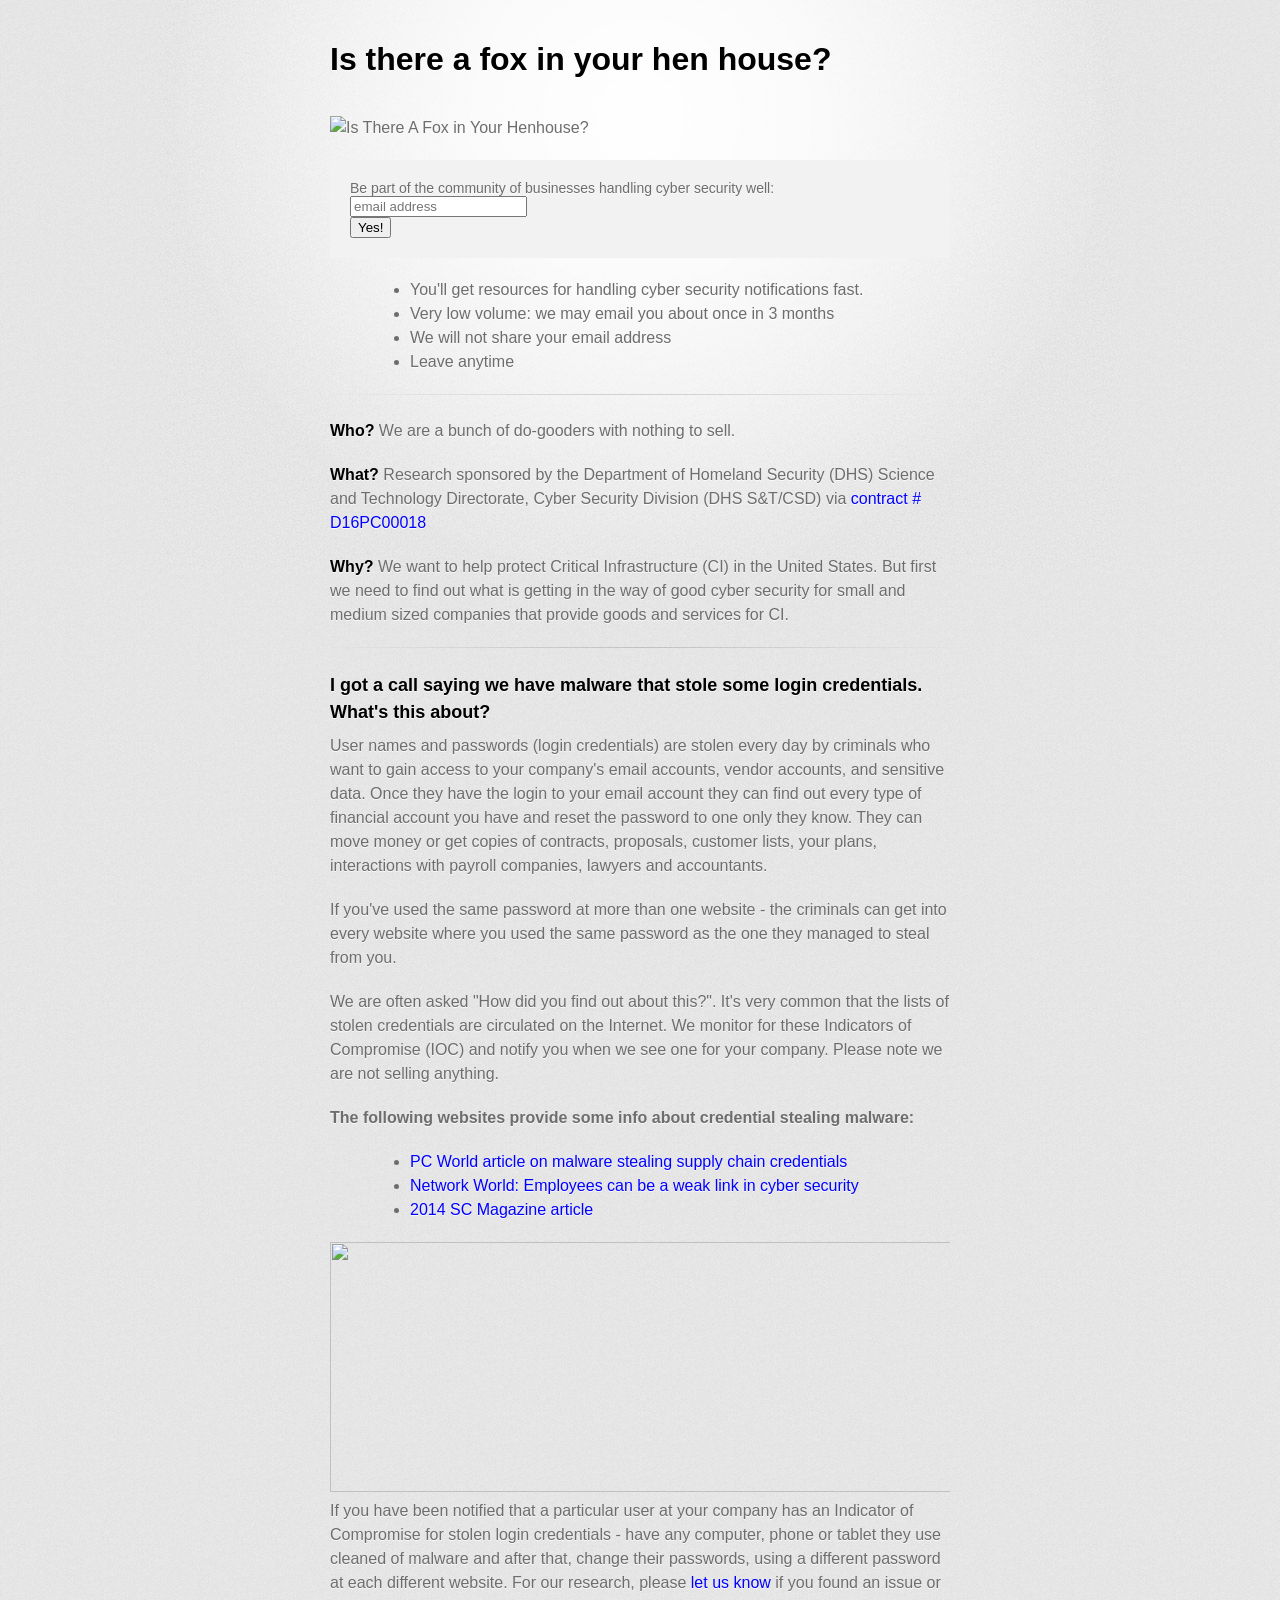
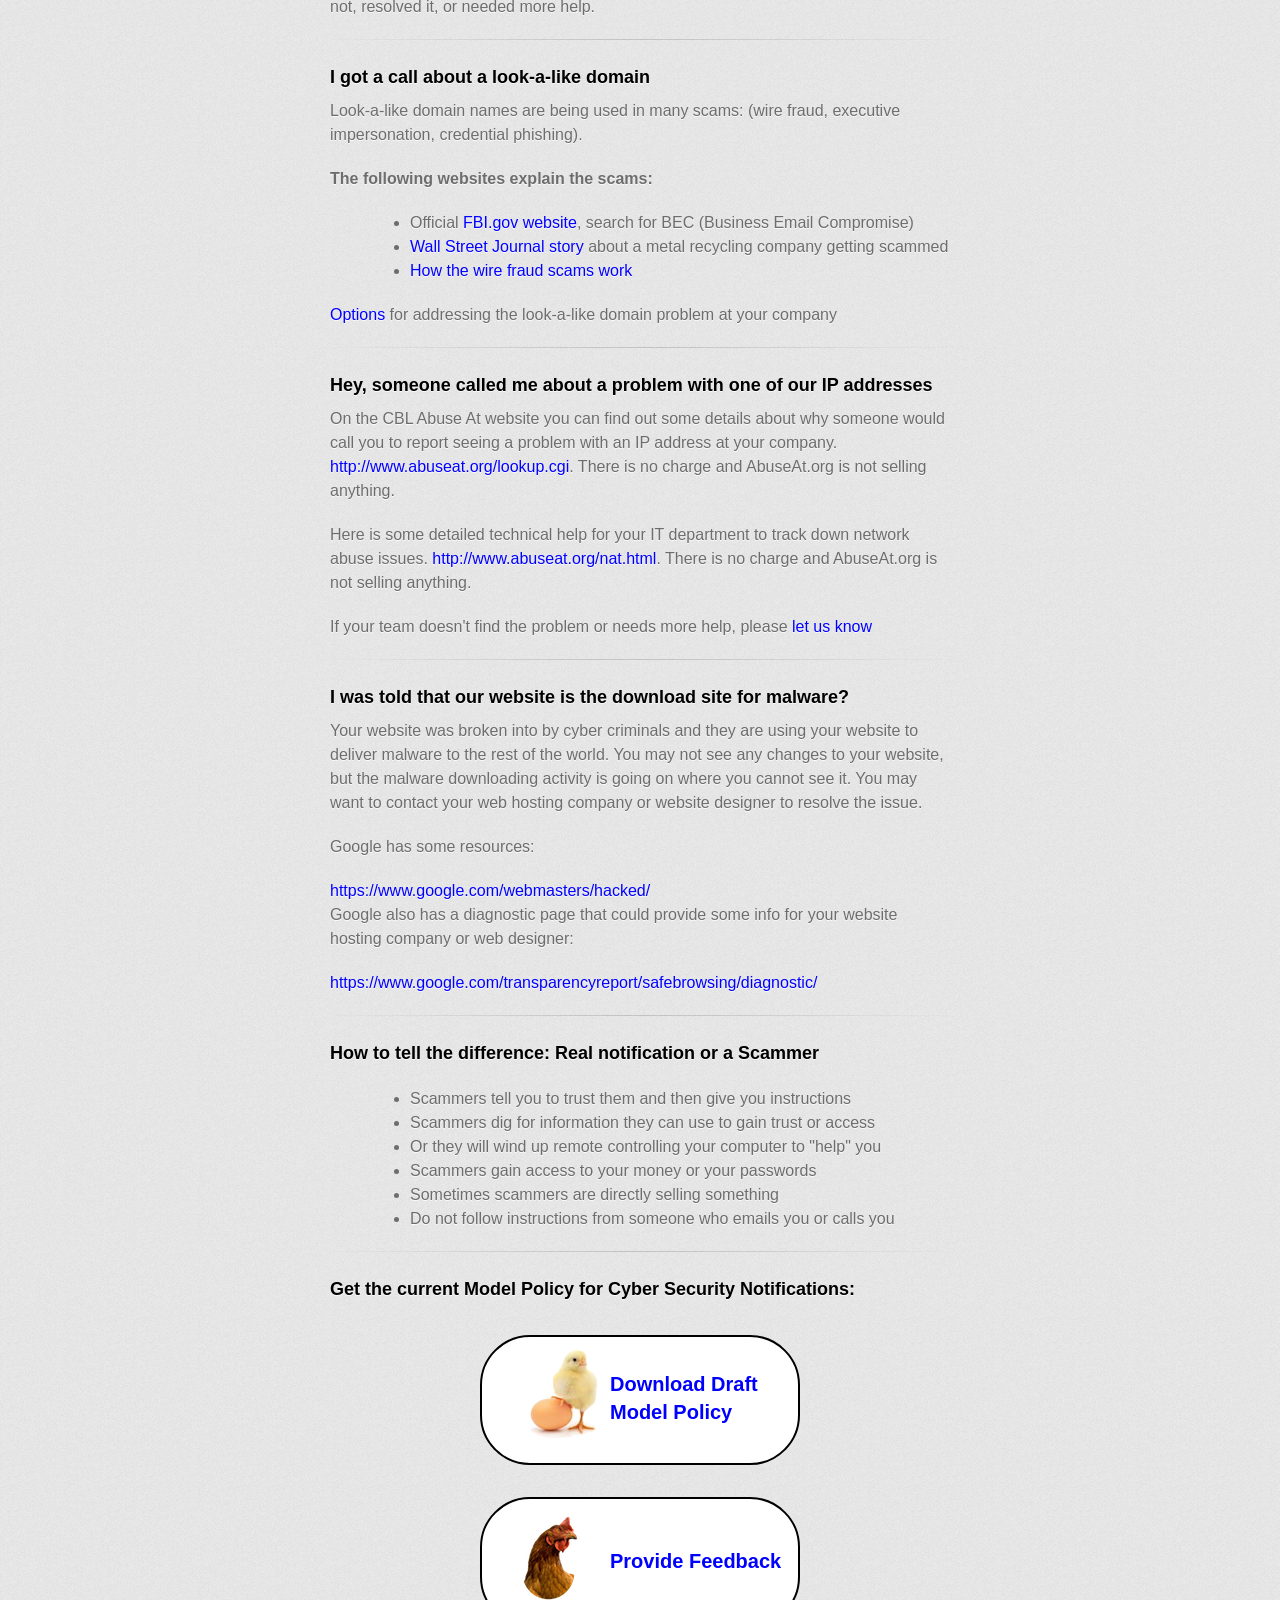
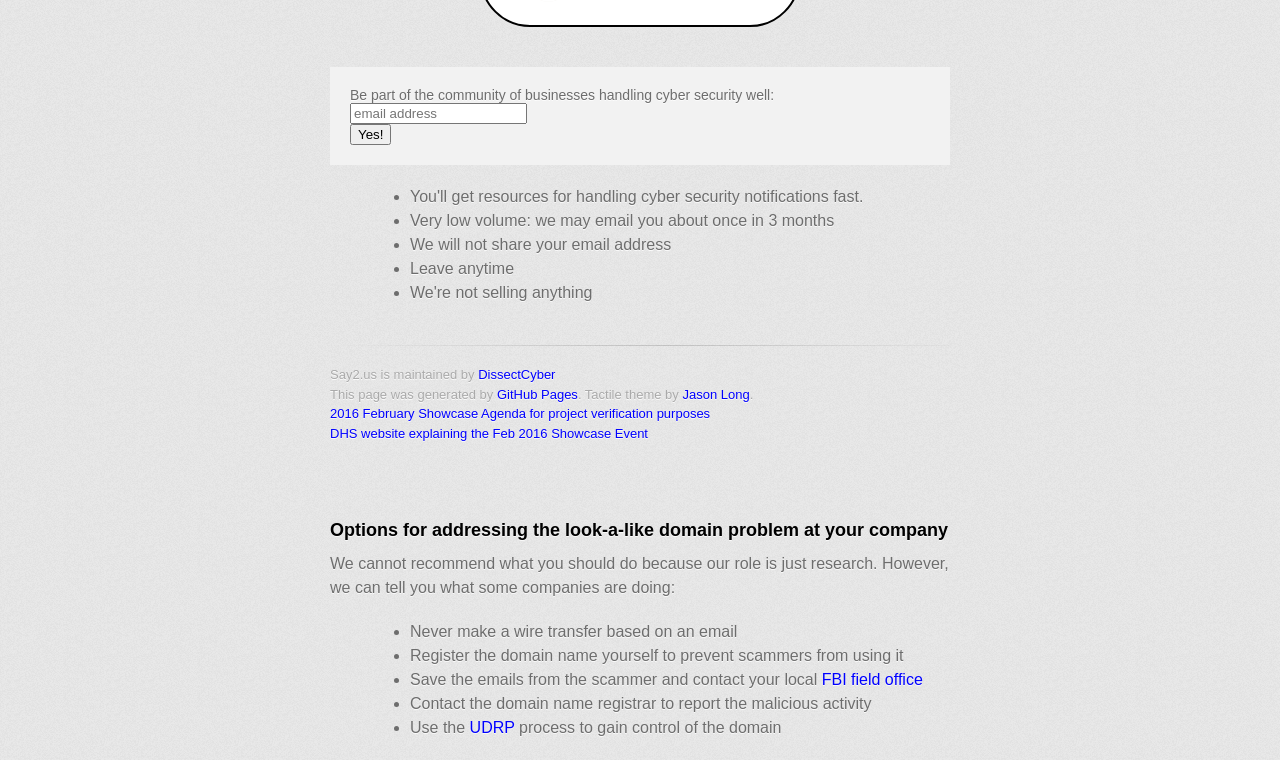
==== index.html @ 2485942f "add pic of nose" ====
<!DOCTYPE html>
<html>
  <head>
    <meta charset='utf-8'>
    <meta http-equiv="X-UA-Compatible" content="chrome=1">
    <link href='https://fonts.googleapis.com/css?family=Chivo:900' rel='stylesheet' type='text/css'>
    <link rel="stylesheet" type="text/css" href="stylesheets/stylesheet.css" media="screen">
    <link rel="stylesheet" type="text/css" href="stylesheets/github-dark.css" media="screen">
    <link rel="stylesheet" type="text/css" href="stylesheets/print.css" media="print">
    <!--[if lt IE 9]>
    <script src="//html5shiv.googlecode.com/svn/trunk/html5.js"></script>
    <![endif]-->
    <title>Say2.us by DissectCyber</title>

<link href="//cdn-images.mailchimp.com/embedcode/horizontal-slim-10_7.css" rel="stylesheet" type="text/css">
<style type="text/css">
	#mc_embed_signup{background:#fff; clear:left; font:14px Helvetica,Arial,sans-serif; width:100%;}
	/* Add your own MailChimp form style overrides in your site stylesheet or in this style block.
	   We recommend moving this block and the preceding CSS link to the HEAD of your HTML file. */
	   li {
	   	    padding-left: 0px !important;
	   }
	   	   a {color: blue !important;}
	   	   h3 {color:black !important;}
	   	   .anchor {color:black !important;}
	   ul {  list-style-position: inside !important;
  list-style: square  !important;
  padding-left: 80px !important;
	   	}
	   	
	   	#chickegg span {background-size: 100px 100px;
  background: transparent url(../images/chickegg.png) 25px 5% no-repeat;
}
	   	#hen span {background-size: 87px 100px;
  background: transparent url(../images/feedback-chicken.png) 15px 15px no-repeat;
}
</style>

  </head>

  <body>
    <div id="container">
      <div class="inner">




        <header>
          <h3 style="font-size: 200%;color:black;">Is there a fox in your hen house?</h3>
        </header>

        <section id="main_content">
          <p><img src="https://dissectcyber.com/images/fox-hen-small.png" alt="Is There A Fox in Your Henhouse?"></p>


<!-- Begin MailChimp Signup Form -->

<div id="mc_embed_signup">
<form action="//say2.us13.list-manage.com/subscribe/post?u=62ee2715000e9f545f05979ab&amp;id=937527b798" method="post" id="mc-embedded-subscribe-form" name="mc-embedded-subscribe-form" class="validate" target="_blank" novalidate>
    <div id="mc_embed_signup_scroll">
	<label for="mce-EMAIL">Be part of the community of businesses handling cyber security well:</label>
	<input type="email" value="" name="EMAIL" class="email" id="mce-EMAIL" placeholder="email address" required>
    <!-- real people should not fill this in and expect good things - do not remove this or risk form bot signups-->
    <div style="position: absolute; left: -5000px;" aria-hidden="true"><input type="text" name="b_62ee2715000e9f545f05979ab_937527b798" tabindex="-1" value=""></div>
    <div class="clear"><input type="submit" value="Yes!" name="subscribe" id="mc-embedded-subscribe" class="button"></div>
    </div>
</form>
</div>
<p>
<UL>
	<LI>You'll get resources for handling cyber security notifications fast.</LI>
	<LI>Very low volume: we may email you about once in 3 months</LI>
	<LI>We will not share your email address</LI>
	<LI>Leave anytime</LI>
</UL>
</p>
<!--End mc_embed_signup-->
<hr>

<p><strong><span style="color:black;">Who?</span></strong> We are a bunch of do-gooders with nothing to sell.</p>

<p><strong><span style="color:black;">What?</span></strong> Research sponsored by the Department of Homeland Security (DHS) Science and Technology Directorate, Cyber Security Division (DHS S&T/CSD) via 
<a href="https://custom.cvent.com/D71B7D8189BD45EA9E6B4842B3ECD6AE/files/829f54787db94d1388842f9c57af096b.pdf" target="2016Febslides"><span style="color:blue">contract # D16PC00018</span></a>
</p>

<strong><span style="color:black;">Why?</span></strong>   We want to help protect Critical Infrastructure (CI) in the United States. But first we need to find out what is getting in the way of good cyber security for small and medium sized companies that provide goods and services for CI.
</p>
<hr>
<h3>
<a id="designer-templates" class="anchor" href="#designer-templates" aria-hidden="true"><span aria-hidden="true" class="octicon octicon-link"></span></a>
I got a call saying we have malware that stole some login credentials. What's this about?</h3>

<p>User names and passwords (login credentials) are stolen every day by criminals who want to gain access to your company's email accounts, vendor accounts, and sensitive data. 
Once they have the login to your email account they can find out every type of financial account you have and reset the password to one only they know. They can move money or 
get copies of contracts, proposals, customer lists, your plans, interactions with payroll companies, lawyers and accountants.</p>
<p>If you've used the same password at more than one website - the criminals can get into every website where you used the same password as the one they managed to steal from you.</p>
<p>We are often asked "How did you find out about this?". It's very common that the lists of stolen credentials are circulated on the Internet. We monitor for these Indicators of Compromise (IOC) and notify you when we see one for your company. Please note we are not selling anything.</p>
<p>
<strong>The following websites provide some info about credential stealing malware:</strong>
<UL> 
	<LI><a href="http://www.pcworld.com/article/2987626/dyreza-malware-steals-it-supply-chain-credentials.html" target="pony1">PC World article on malware stealing supply chain credentials</a></LI>
	<LI><a href="http://www.networkworld.com/article/3095486/security/cybersecurity-is-only-as-strong-as-your-weakest-linkyour-employees.html" target="pony3">Network World: Employees can be a weak link in cyber security</a>
	<LI><a href="http://www.scmagazine.com/pony-loader-20-now-steals-cryptocurrency-wallets-still-spreads-other-malware/article/358270/" target="pony2">2014 SC Magazine article</a>


</UL></p>
<img src="/images/steal-password-nose-644x250" height="250" width="644">
<p>
If you have been notified that a particular user at your company has an Indicator of Compromise for stolen login credentials - have any computer, phone or tablet they use cleaned of malware and after that, change their passwords, using a different password at each different website. 
For our research, please <a href="https://www.research.net/r/say2us" target="letus">let us know</a> if you found an issue or not, resolved it, or needed more help.
</p>
<hr>
<h3>
<a id="designer-templates" class="anchor" href="#designer-templates" aria-hidden="true"><span aria-hidden="true" class="octicon octicon-link"></span></a>
I got a call about a look-a-like domain</h3>

<p>Look-a-like domain names are being used in many scams: (wire fraud, executive impersonation, credential phishing).</p>
<p>
<strong>The following websites explain the scams:</strong>
<UL> 
	<LI>Official <a href="https://www.fbi.gov/" target="fbigov">FBI.gov website</a>, search for BEC (Business Email Compromise) </LI>
	<LI><a href="https://www.google.com/url?sa=t&rct=j&q=&esrc=s&source=web&cd=3&cad=rja&uact=8&ved=0ahUKEwi9sdT-ltjNAhVIaD4KHaF4B3QQFggnMAI&url=http%3A%2F%2Fwww.wsj.com%2Farticles%2Fhackers-trick-email-systems-into-wiring-them-large-sums-1438209816&usg=AFQjCNEg7VA7IC4knkIPKsCJVwKT9UQgMQ" target="wsj">Wall Street Journal story</a> about a metal recycling company getting scammed

	<LI><a href="http://www.trendmicro.com/vinfo/us/security/news/cybercrime-and-digital-threats/business-email-compromise-bec-schemes" target="notanendorsementoftrendmicro">How the wire fraud scams work</a>
</UL></p>
<p>
<a href="#homoglyph">Options</a> for addressing the look-a-like domain problem at your company
</p>
<hr>
<h3>
<a id="creating-pages-manually" class="anchor" href="#creating-pages-manually" aria-hidden="true"><span aria-hidden="true" class="octicon octicon-link"></span></a>
Hey, someone called me about a problem with one of our IP addresses</h3>

<p>On the CBL Abuse At website you can find out some details about why someone would call you to report 
seeing a problem with an IP address at your company. 
<a href="http://www.abuseat.org/lookup.cgi" target="cbl">
http://www.abuseat.org/lookup.cgi</a>. 
There is no charge and AbuseAt.org is not selling anything. 
</p>
<p>Here is some detailed technical help for your IT department to track down network abuse issues. <a href="http://www.abuseat.org/nat.html" target="cblnat">
http://www.abuseat.org/nat.html</a>. There is no charge and AbuseAt.org is not selling anything. </p>

<p>If your team doesn't find the problem or needs more help, please <a href="https://www.research.net/r/say2us" target="say2us">let us know</a></p>


<hr>

<h3>
<a id="downloadsite" class="anchor" href="#downloadsite" aria-hidden="true"><span aria-hidden="true" class="octicon octicon-link"></span></a>
I was told that our website is the download site for malware?</h3>

<p>Your website was broken into by cyber criminals and they are using your website to deliver malware to the rest of the world. 
You may not see any changes to your website, but the malware downloading activity is going on where you cannot see it. You may want to 
contact your web hosting company or website designer to resolve the issue. </p>
<p>Google has some resources:</p>
	<a href="https://www.google.com/webmasters/hacked/" target="help4hacked">https://www.google.com/webmasters/hacked/</a>
	
	<p>Google also has a diagnostic page that could provide some info for your website hosting company or web designer:</p>
	<a href="https://www.google.com/transparencyreport/safebrowsing/diagnostic/" target="goodx">https://www.google.com/transparencyreport/safebrowsing/diagnostic/</a>
</p>

<hr>
<h3>
<a id="authors-and-contributors" class="anchor" href="#authors-and-contributors" aria-hidden="true"><span aria-hidden="true" class="octicon octicon-link"></span></a>
How to tell the difference: Real notification or a Scammer</h3>

<p>
<UL> 
	<LI>Scammers tell you to trust them and then give you instructions</LI>
	<LI>Scammers dig for information they can use to gain trust or access</LI>
	<LI>Or they will wind up remote controlling your computer to "help" you</LI>
	<LI>Scammers gain access to your money or your passwords</LI>
	<LI>Sometimes scammers are directly selling something</LI>
	<LI>Do not follow instructions from someone who emails you or calls you</LI>
</UL>	
	</p>
<hr>
<h3>
<a id="support-or-contact" class="anchor" href="#support-or-contact" aria-hidden="true"><span aria-hidden="true" class="octicon octicon-link"></span></a>
Get the current Model Policy for Cyber Security Notifications:</h3>
        </section>

        <section id="downloads" class="clearfix">
          
          <a href="cyber-security-notification-policy_draft_20160701.pdf" id="chickegg" class="button"><span style="  padding-top:10%;">Download Draft<BR>Model Policy</span></a>
          <a href="https://www.research.net/r/say2us" target="policyfeedback" id="hen" class="button"><span style="  padding-top:15%;">Provide Feedback</span></a>
        </section>
        
<div id="mc_embed_signup">
<form action="//say2.us13.list-manage.com/subscribe/post?u=62ee2715000e9f545f05979ab&amp;id=937527b798" method="post" id="mc-embedded-subscribe-form" name="mc-embedded-subscribe-form" class="validate" target="_blank" novalidate>
    <div id="mc_embed_signup_scroll">
	<label for="mce-EMAIL">Be part of the community of businesses handling cyber security well:</label>
	<input type="email" value="" name="EMAIL" class="email" id="mce-EMAIL" placeholder="email address" required>
    <!-- real people should not fill this in and expect good things - do not remove this or risk form bot signups-->
    <div style="position: absolute; left: -5000px;" aria-hidden="true"><input type="text" name="b_62ee2715000e9f545f05979ab_937527b798" tabindex="-1" value=""></div>
    <div class="clear"><input type="submit" value="Yes!" name="subscribe" id="mc-embedded-subscribe" class="button"></div>
    </div>
</form>
</div>
<p>
<UL>
	<LI>You'll get resources for handling cyber security notifications fast.</LI>
	<LI>Very low volume: we may email you about once in 3 months</LI>
	<LI>We will not share your email address</LI>
	<LI>Leave anytime</LI>
	<LI>We're not selling anything</LI>
</UL>
</p>
<!--End mc_embed_signup-->

<!--End mc_embed_signup-->

        <footer>
          Say2.us is maintained by <a href="https://www.research.net/r/say2us" target="dissectcyber">DissectCyber</a><br>
          This page was generated by <a href="https://pages.github.com">GitHub Pages</a>. Tactile theme by <a href="https://twitter.com/jasonlong">Jason Long</a>.
	  <BR><a href="http://www.cvent.com/events/cyber-security-division-2016-r-d-showcase-and-technical-workshop-february-17-19-2016-the-mayflower-r/custom-35-74921946b25f4e6e81b9add8aa7f24fb.aspx" target="2016Febagenda">2016 February Showcase Agenda for project verification purposes</a>
  	  <BR><a href="https://www.dhs.gov/science-and-technology/news/2016/02/10/dhs-st-hosts-cyber-security-research-and-development-showcase" target="dhssandt">DHS website explaining the Feb 2016 Showcase Event</a>
        </footer>
        <P>&nbsp;</P>
<h3>
<a id="homoglyph" class="anchor" href="#support-or-contact" aria-hidden="true"><span aria-hidden="true" class="octicon octicon-link"></span>
Options for addressing the look-a-like domain problem at your company</a>
</h3>
<p>We cannot recommend what you should do because our role is just research. However, we can tell you what some companies are doing:</p>
<p>
<UL>
	<LI>Never make a wire transfer based on an email</LI>
	<LI>Register the domain name yourself to prevent scammers from using it</LI>
	<LI>Save the emails from the scammer and contact your local <a href="https://www.fbi.gov/contact-us/field/listing_by_state" target="fbioffices">FBI field office</a></LI>
	<LI>Contact the domain name registrar to report the malicious activity</LI>
	<LI>Use the <a href="https://www.icann.org/resources/pages/dndr-2012-02-25-en" target="udrp">UDRP</a> process to gain control of the domain</LI>
</UL>
</p>        
      </div>
    </div>
    <script type="text/javascript">
  var _gauges = _gauges || [];
  (function() {
    var t   = document.createElement('script');
    t.type  = 'text/javascript';
    t.async = true;
    t.id    = 'gauges-tracker';
    t.setAttribute('data-site-id', '577c1fbf4b2ffa5334000515');
    t.setAttribute('data-track-path', 'https://track.gaug.es/track.gif');
    t.src = 'https://d36ee2fcip1434.cloudfront.net/track.js';
    var s = document.getElementsByTagName('script')[0];
    s.parentNode.insertBefore(t, s);
  })();
</script>
  </body>
</html>
---- stylesheets/stylesheet.css ----
/* http://meyerweb.com/eric/tools/css/reset/
   v2.0 | 20110126
   License: none (public domain)
*/
html, body, div, span, applet, object, iframe,
h1, h2, h3, h4, h5, h6, p, blockquote, pre,
a, abbr, acronym, address, big, cite, code,
del, dfn, em, img, ins, kbd, q, s, samp,
small, strike, strong, sub, sup, tt, var,
b, u, i, center,
dl, dt, dd, ol, ul, li,
fieldset, form, label, legend,
table, caption, tbody, tfoot, thead, tr, th, td,
article, aside, canvas, details, embed,
figure, figcaption, footer, header, hgroup,
menu, nav, output, ruby, section, summary,
time, mark, audio, video {
	padding: 0;
	margin: 0;
	font: inherit;
	font-size: 100%;
	vertical-align: baseline;
	border: 0;
}
/* HTML5 display-role reset for older browsers */
article, aside, details, figcaption, figure,
footer, header, hgroup, menu, nav, section {
	display: block;
}
body {
	line-height: 1;
}
ol, ul {
	list-style: none;
}
blockquote, q {
	quotes: none;
}
blockquote:before, blockquote:after,
q:before, q:after {
	content: '';
	content: none;
}
table {
	border-spacing: 0;
	border-collapse: collapse;
}

/* LAYOUT STYLES */
body {
  font-family: 'Helvetica Neue', Helvetica, Arial, serif;
  font-size: 1em;
  line-height: 1.5;
  color: #6d6d6d;
  text-shadow: 0 1px 0 rgba(255, 255, 255, 0.8);
  background: #e7e7e7 url(../images/body-bg.png) 0 0 repeat;
}

a {
  color: #d5000d;
}
a:hover {
  color: #c5000c;
}

header {
  padding-top: 35px;
  padding-bottom: 25px;
}

header h1 {
  font-family: 'Chivo', 'Helvetica Neue', Helvetica, Arial, serif;
  font-size: 48px; font-weight: 900;
  line-height: 1.2;
  color: #303030;
  letter-spacing: -1px;
}

header h2 {
  font-size: 24px;
  font-weight: normal;
  line-height: 1.3;
  color: #aaa;
  letter-spacing: -1px;
}

#container {
  min-height: 595px;
  background: transparent url(../images/highlight-bg.jpg) 50% 0 no-repeat;
}

.inner {
  width: 620px;
  margin: 0 auto;
}

#container .inner img {
  max-width: 100%;
}

#downloads {
  margin-bottom: 40px;
}

a.button {
  display: block;
  margin-left: auto;
  margin-right: auto;
  width: 300px;
  height: 120px;
  padding: 3px 8px 3px 8px;
  margin-top: 32px;
  font-size: 20px;
  font-weight: bold;
  line-height: 28px;
  color: #303030;
  background: #ffffff; /* Old browsers */
  background: -moz-linear-gradient(top,  #ffffff 0%, #ffffff 100%); /* FF3.6+ */
  background: -webkit-gradient(linear, left top, left bottom, color-stop(0%,#ffffff), color-stop(100%,#ffffff)); /* Chrome,Safari4+ */
  background: -webkit-linear-gradient(top,  #ffffff 0%,#ffffff 100%); /* Chrome10+,Safari5.1+ */
  background: -o-linear-gradient(top,  #ffffff 0%,#ffffff 100%); /* Opera 11.10+ */
  background: -ms-linear-gradient(top,  #ffffff 0%,#ffffff 100%); /* IE10+ */
  background: linear-gradient(top,  #ffffff 0%,#ffffff 100%); /* W3C */
  filter: progid:DXImageTransform.Microsoft.gradient( startColorstr='#ffffff', endColorstr='#ffffff',GradientType=0 ); /* IE6-9 */
  border-top: solid 2px #000000;
  border-right: solid 2px #000000;
  border-bottom: solid 2px #000000;
  border-left: solid 2px #000000;
  border-radius: 50px;
  -webkit-box-shadow: 10px 10px 5px #888;
  -moz-box-shadow: 10px 10px 5px #888;
  box-shadow: 0px 1px 5px #e8e8e8;
  -moz-border-radius: 40px;
  -webkit-border-radius: 50px;
}
a.button:hover {
  background: #fafafa; /* Old browsers */
  background: -moz-linear-gradient(top,  #fdfdfd 0%, #f6f6f6 100%); /* FF3.6+ */
  background: -webkit-gradient(linear, left top, left bottom, color-stop(0%,#fdfdfd), color-stop(100%,#f6f6f6)); /* Chrome,Safari4+ */
  background: -webkit-linear-gradient(top,  #fdfdfd 0%,#f6f6f6 100%); /* Chrome10+,Safari5.1+ */
  background: -o-linear-gradient(top,  #fdfdfd 0%,#f6f6f6 100%); /* Opera 11.10+ */
  background: -ms-linear-gradient(top,  #fdfdfd 0%,#f6f6f6 100%); /* IE10+ */
  background: linear-gradient(top,  #fdfdfd 0%,#f6f6f6, 100%); /* W3C */
  filter: progid:DXImageTransform.Microsoft.gradient( startColorstr='#ffffff', endColorstr='#f6f6f6',GradientType=0 ); /* IE6-9 */
  border-top: solid 1px #b7b7b7;
  border-right: solid 1px #b3b3b3;
  border-bottom: solid 1px #b3b3b3;
  border-left: solid 1px #b3b3b3;
}

a.button span {
  display: block;
  height: 100px;
  padding-left: 120px;
  padding-top:10%;
}

#download-zip span {
  background: transparent url(../images/zip-icon.png) 12px 50% no-repeat;
}
#download-tar-gz span {
  background: transparent url(../images/tar-gz-icon.png) 12px 50% no-repeat;
}
#view-on-github span {
  background: transparent url(../images/octocat-icon.png) 12px 50% no-repeat;
}
#view-on-github {
  margin-right: 0;
}

code, pre {
  margin-bottom: 30px;
  font-family: Monaco, "Bitstream Vera Sans Mono", "Lucida Console", Terminal;
  font-size: 14px;
  color: #222;
}

code {
  padding: 0 3px;
  background-color: #f2f2f2;
  border: solid 1px #ddd;
}

pre {
  padding: 20px;
  overflow: auto;
  color: #f2f2f2;
  text-shadow: none;
  background: #303030;
}
pre code {
  padding: 0;
  color: #f2f2f2;
  background-color: #303030;
  border: none;
}

ul, ol, dl {
  margin-bottom: 20px;
}


/* COMMON STYLES */

hr {
  height: 1px;
  padding-bottom: 1em;
  margin-top: 1em;
  line-height: 1px;
  background: transparent url('../images/hr.png') 50% 0 no-repeat;
  border: none;
}

strong {
  font-weight: bold;
}

em {
  font-style: italic;
}

table {
  width: 100%;
  border: 1px solid #ebebeb;
}

th {
  font-weight: 500;
}

td {
  font-weight: 300;
  text-align: center;
  border: 1px solid #ebebeb;
}

form {
  padding: 20px;
  background: #f2f2f2;

}


/* GENERAL ELEMENT TYPE STYLES */

h1 {
  font-size: 32px;
}

h2 {
  margin-bottom: 8px;
  font-size: 22px;
  font-weight: bold;
  color: #303030;
}

h3 {
  margin-bottom: 8px;
  font-size: 18px;
  font-weight: bold;
  color: #d5000d;
}

h4 {
  font-size: 16px;
  font-weight: bold;
  color: #303030;
}

h5 {
  font-size: 1em;
  color: #303030;
}

h6 {
  font-size: .8em;
  color: #303030;
}

p {
  margin-bottom: 20px;
  font-weight: 300;
}

a {
  text-decoration: none;
}

p a {
  font-weight: 400;
}

blockquote {
  padding: 0 0 0 30px;
  margin-bottom: 20px;
  font-size: 1.6em;
  border-left: 10px solid #e9e9e9;
}

ul li {
  list-style-position: inside;
  list-style: disc;
  padding-left: 20px;
}

ol li {
  list-style-position: inside;
  list-style: decimal;
  padding-left: 3px;
}

dl dt {
  color: #303030;
}

footer {
  padding-top: 20px;
  padding-bottom: 30px;
  margin-top: 40px;
  font-size: 13px;
  color: #aaa;
  background: transparent url('../images/hr.png') 0 0 no-repeat;
}

footer a {
  color: #666;
}
footer a:hover {
  color: #444;
}

/* MISC */
.clearfix:after {
  display: block;
  height: 0;
  clear: both;
  visibility: hidden;
  content: '.';
}

.clearfix {display: inline-block;}
* html .clearfix {height: 1%;}
.clearfix {display: block;}

/* #Media Queries
================================================== */

/* Smaller than standard 960 (devices and browsers) */
@media only screen and (max-width: 959px) { }

/* Tablet Portrait size to standard 960 (devices and browsers) */
@media only screen and (min-width: 768px) and (max-width: 959px) { }

/* All Mobile Sizes (devices and browser) */
@media only screen and (max-width: 767px) {
  header {
    padding-top: 10px;
    padding-bottom: 10px;
  }
  #downloads {
    margin-bottom: 25px;
  }
  #download-zip, #download-tar-gz {
    display: none;
  }
  .inner {
    width: 94%;
    margin: 0 auto;
  }
}

/* Mobile Landscape Size to Tablet Portrait (devices and browsers) */
@media only screen and (min-width: 480px) and (max-width: 767px) { }

/* Mobile Portrait Size to Mobile Landscape Size (devices and browsers) */
@media only screen and (max-width: 479px) { }
---- stylesheets/github-dark.css ----
/*
The MIT License (MIT)

Copyright (c) 2016 GitHub, Inc.

Permission is hereby granted, free of charge, to any person obtaining a copy
of this software and associated documentation files (the "Software"), to deal
in the Software without restriction, including without limitation the rights
to use, copy, modify, merge, publish, distribute, sublicense, and/or sell
copies of the Software, and to permit persons to whom the Software is
furnished to do so, subject to the following conditions:

The above copyright notice and this permission notice shall be included in all
copies or substantial portions of the Software.

THE SOFTWARE IS PROVIDED "AS IS", WITHOUT WARRANTY OF ANY KIND, EXPRESS OR
IMPLIED, INCLUDING BUT NOT LIMITED TO THE WARRANTIES OF MERCHANTABILITY,
FITNESS FOR A PARTICULAR PURPOSE AND NONINFRINGEMENT. IN NO EVENT SHALL THE
AUTHORS OR COPYRIGHT HOLDERS BE LIABLE FOR ANY CLAIM, DAMAGES OR OTHER
LIABILITY, WHETHER IN AN ACTION OF CONTRACT, TORT OR OTHERWISE, ARISING FROM,
OUT OF OR IN CONNECTION WITH THE SOFTWARE OR THE USE OR OTHER DEALINGS IN THE
SOFTWARE.

*/

.pl-c /* comment */ {
  color: #969896;
}

.pl-c1 /* constant, variable.other.constant, support, meta.property-name, support.constant, support.variable, meta.module-reference, markup.raw, meta.diff.header */,
.pl-s .pl-v /* string variable */ {
  color: #0099cd;
}

.pl-e /* entity */,
.pl-en /* entity.name */ {
  color: #9774cb;
}

.pl-smi /* variable.parameter.function, storage.modifier.package, storage.modifier.import, storage.type.java, variable.other */,
.pl-s .pl-s1 /* string source */ {
  color: #ddd;
}

.pl-ent /* entity.name.tag */ {
  color: #7bcc72;
}

.pl-k /* keyword, storage, storage.type */ {
  color: #cc2372;
}

.pl-s /* string */,
.pl-pds /* punctuation.definition.string, string.regexp.character-class */,
.pl-s .pl-pse .pl-s1 /* string punctuation.section.embedded source */,
.pl-sr /* string.regexp */,
.pl-sr .pl-cce /* string.regexp constant.character.escape */,
.pl-sr .pl-sre /* string.regexp source.ruby.embedded */,
.pl-sr .pl-sra /* string.regexp string.regexp.arbitrary-repitition */ {
  color: #3c66e2;
}

.pl-v /* variable */ {
  color: #fb8764;
}

.pl-id /* invalid.deprecated */ {
  color: #e63525;
}

.pl-ii /* invalid.illegal */ {
  color: #f8f8f8;
  background-color: #e63525;
}

.pl-sr .pl-cce /* string.regexp constant.character.escape */ {
  font-weight: bold;
  color: #7bcc72;
}

.pl-ml /* markup.list */ {
  color: #c26b2b;
}

.pl-mh /* markup.heading */,
.pl-mh .pl-en /* markup.heading entity.name */,
.pl-ms /* meta.separator */ {
  font-weight: bold;
  color: #264ec5;
}

.pl-mq /* markup.quote */ {
  color: #00acac;
}

.pl-mi /* markup.italic */ {
  font-style: italic;
  color: #ddd;
}

.pl-mb /* markup.bold */ {
  font-weight: bold;
  color: #ddd;
}

.pl-md /* markup.deleted, meta.diff.header.from-file */ {
  color: #bd2c00;
  background-color: #ffecec;
}

.pl-mi1 /* markup.inserted, meta.diff.header.to-file */ {
  color: #55a532;
  background-color: #eaffea;
}

.pl-mdr /* meta.diff.range */ {
  font-weight: bold;
  color: #9774cb;
}

.pl-mo /* meta.output */ {
  color: #264ec5;
}
---- stylesheets/print.css ----
html, body, div, span, applet, object, iframe,
h1, h2, h3, h4, h5, h6, p, blockquote, pre,
a, abbr, acronym, address, big, cite, code,
del, dfn, em, img, ins, kbd, q, s, samp,
small, strike, strong, sub, sup, tt, var,
b, u, i, center,
dl, dt, dd, ol, ul, li,
fieldset, form, label, legend,
table, caption, tbody, tfoot, thead, tr, th, td,
article, aside, canvas, details, embed,
figure, figcaption, footer, header, hgroup,
menu, nav, output, ruby, section, summary,
time, mark, audio, video {
  padding: 0;
  margin: 0;
  font: inherit;
  font-size: 100%;
  vertical-align: baseline;
  border: 0;
}
/* HTML5 display-role reset for older browsers */
article, aside, details, figcaption, figure,
footer, header, hgroup, menu, nav, section {
  display: block;
}
body {
  line-height: 1;
}
ol, ul {
  list-style: none;
}
blockquote, q {
  quotes: none;
}
blockquote:before, blockquote:after,
q:before, q:after {
  content: '';
  content: none;
}
table {
  border-spacing: 0;
  border-collapse: collapse;
}
body {
  font-family: 'Helvetica Neue', Helvetica, Arial, serif;
  font-size: 13px;
  line-height: 1.5;
  color: #000;
}

a {
  font-weight: bold;
  color: #d5000d;
}

header {
  padding-top: 35px;
  padding-bottom: 10px;
}

header h1 {
  font-size: 48px;
  font-weight: bold;
  line-height: 1.2;
  color: #303030;
  letter-spacing: -1px;
}

header h2 {
  font-size: 24px;
  font-weight: normal;
  line-height: 1.3;
  color: #aaa;
  letter-spacing: -1px;
}
#downloads {
  display: none;
}
#main_content {
  padding-top: 20px;
}

code, pre {
  margin-bottom: 30px;
  font-family: Monaco, "Bitstream Vera Sans Mono", "Lucida Console", Terminal;
  font-size: 12px;
  color: #222;
}

code {
  padding: 0 3px;
}

pre {
  padding: 20px;
  overflow: auto;
  border: solid 1px #ddd;
}
pre code {
  padding: 0;
}

ul, ol, dl {
  margin-bottom: 20px;
}


/* COMMON STYLES */

table {
  width: 100%;
  border: 1px solid #ebebeb;
}

th {
  font-weight: 500;
}

td {
  font-weight: 300;
  text-align: center;
  border: 1px solid #ebebeb;
}

form {
  padding: 20px;
  background: #f2f2f2;

}


/* GENERAL ELEMENT TYPE STYLES */

h1 {
  font-size: 2.8em;
}

h2 {
  margin-bottom: 8px;
  font-size: 22px;
  font-weight: bold;
  color: #303030;
}

h3 {
  margin-bottom: 8px;
  font-size: 18px;
  font-weight: bold;
  color: #d5000d;
}

h4 {
  font-size: 16px;
  font-weight: bold;
  color: #303030;
}

h5 {
  font-size: 1em;
  color: #303030;
}

h6 {
  font-size: .8em;
  color: #303030;
}

p {
  margin-bottom: 20px;
  font-weight: 300;
}

a {
  text-decoration: none;
}

p a {
  font-weight: 400;
}

blockquote {
  padding: 0 0 0 30px;
  margin-bottom: 20px;
  font-size: 1.6em;
  border-left: 10px solid #e9e9e9;
}

ul li {
  list-style-position: inside;
  list-style: disc;
  padding-left: 20px;
}

ol li {
  list-style-position: inside;
  list-style: decimal;
  padding-left: 3px;
}

dl dd {
  font-style: italic;
  font-weight: 100;
}

footer {
  padding-top: 20px;
  padding-bottom: 30px;
  margin-top: 40px;
  font-size: 13px;
  color: #aaa;
}

footer a {
  color: #666;
}

/* MISC */
.clearfix:after {
  display: block;
  height: 0;
  clear: both;
  visibility: hidden;
  content: '.';
}

.clearfix {display: inline-block;}
* html .clearfix {height: 1%;}
.clearfix {display: block;}
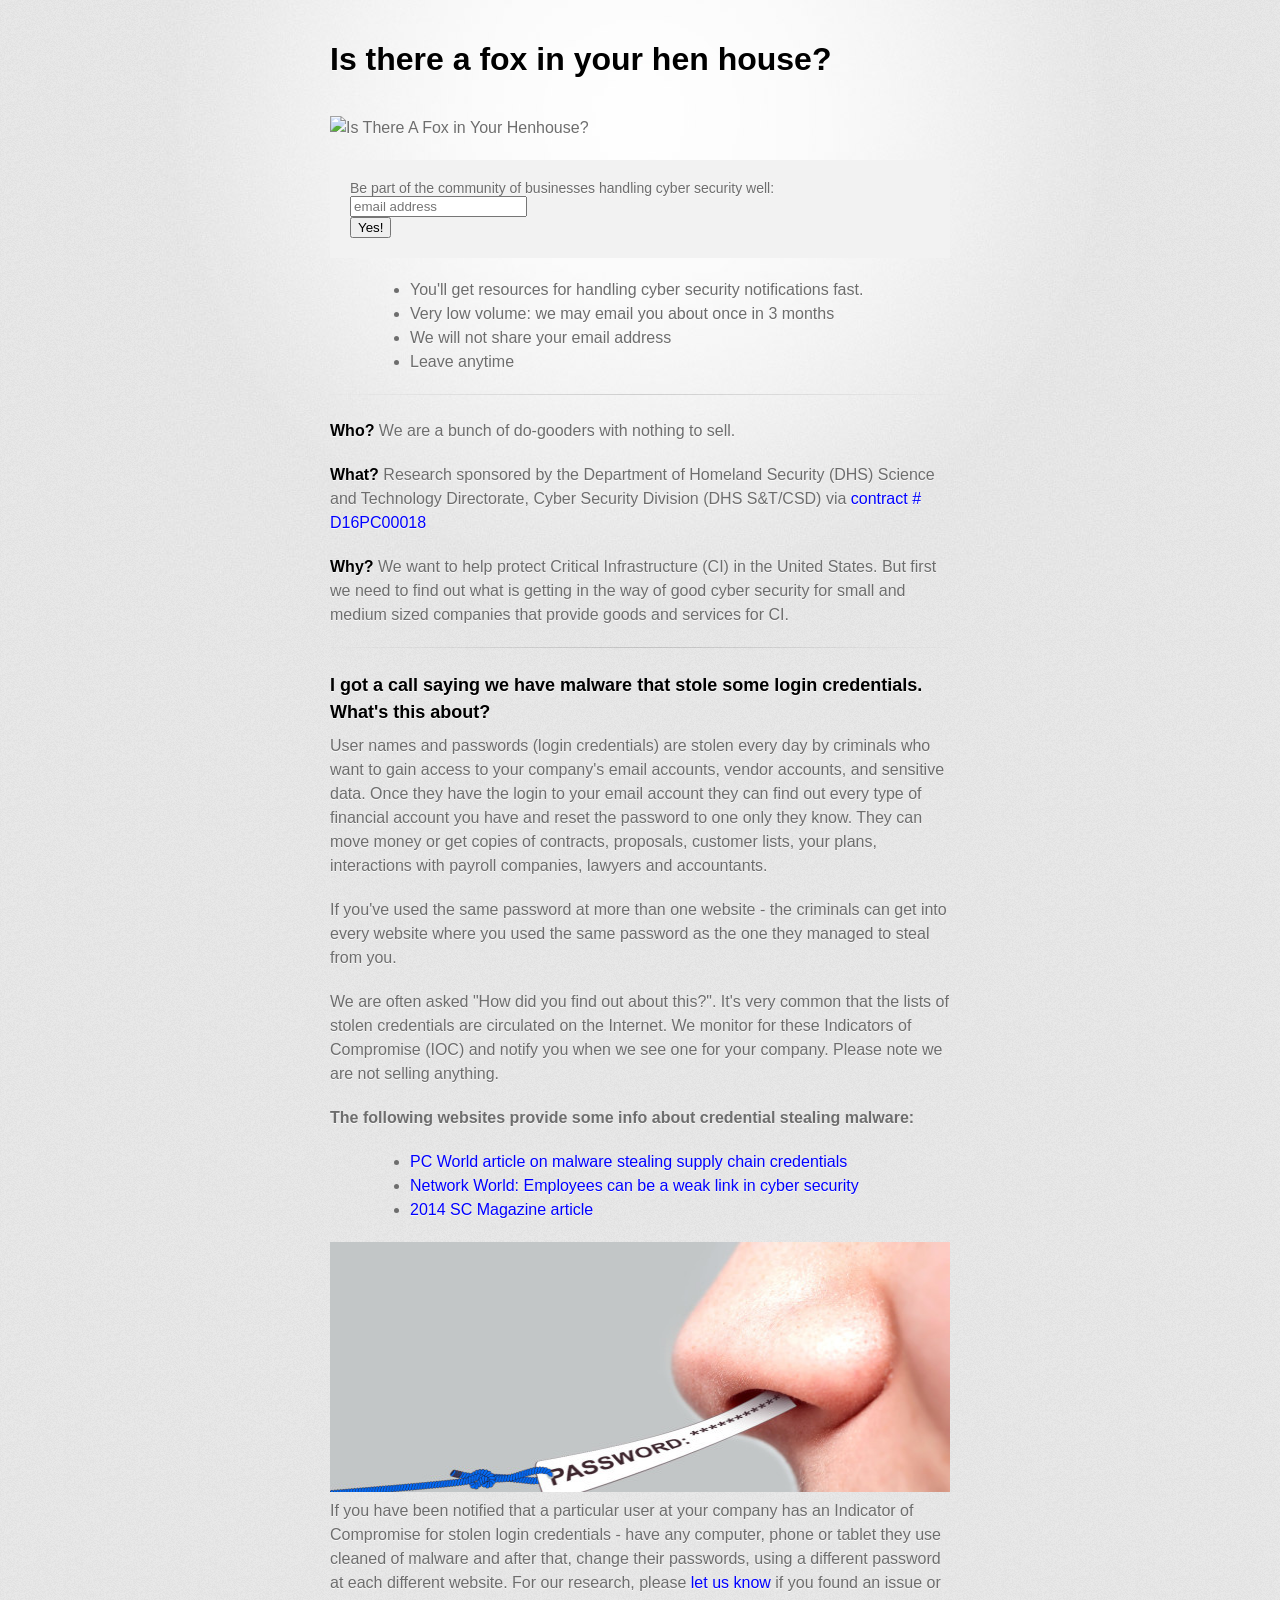
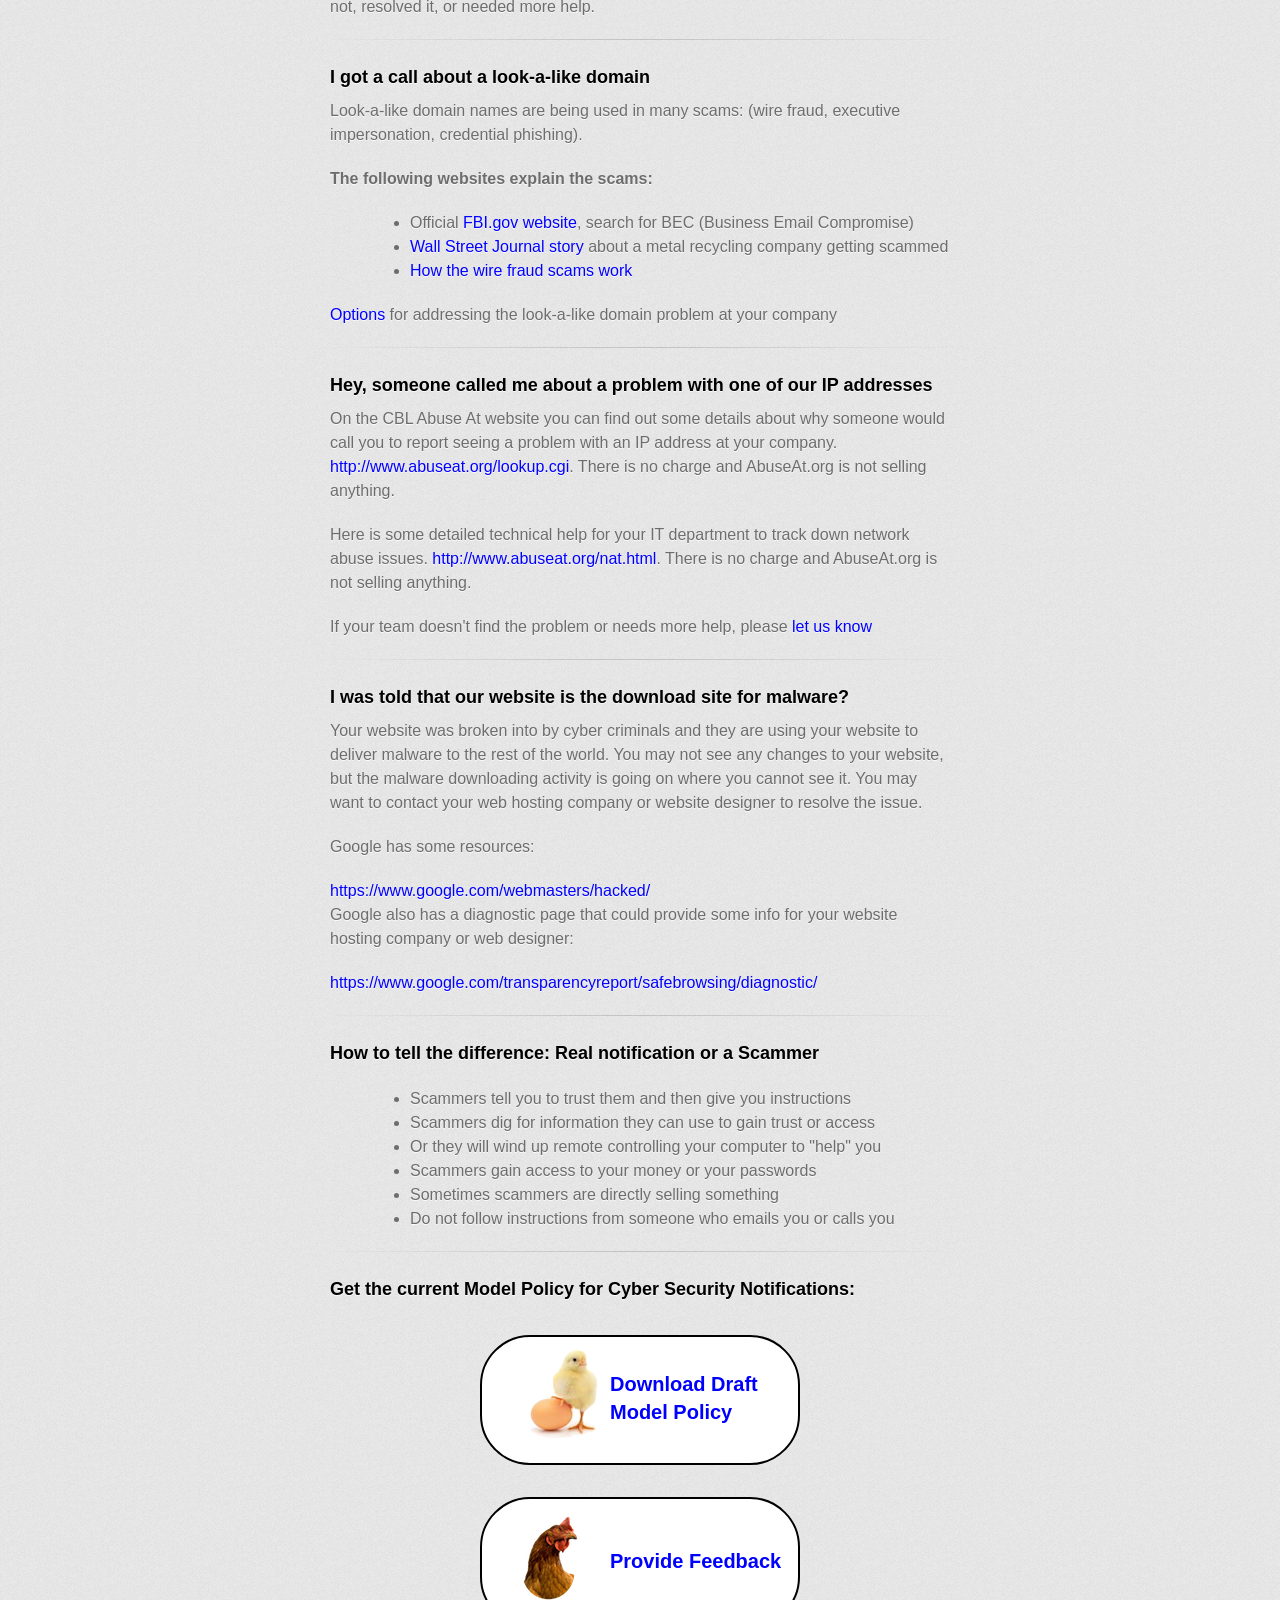
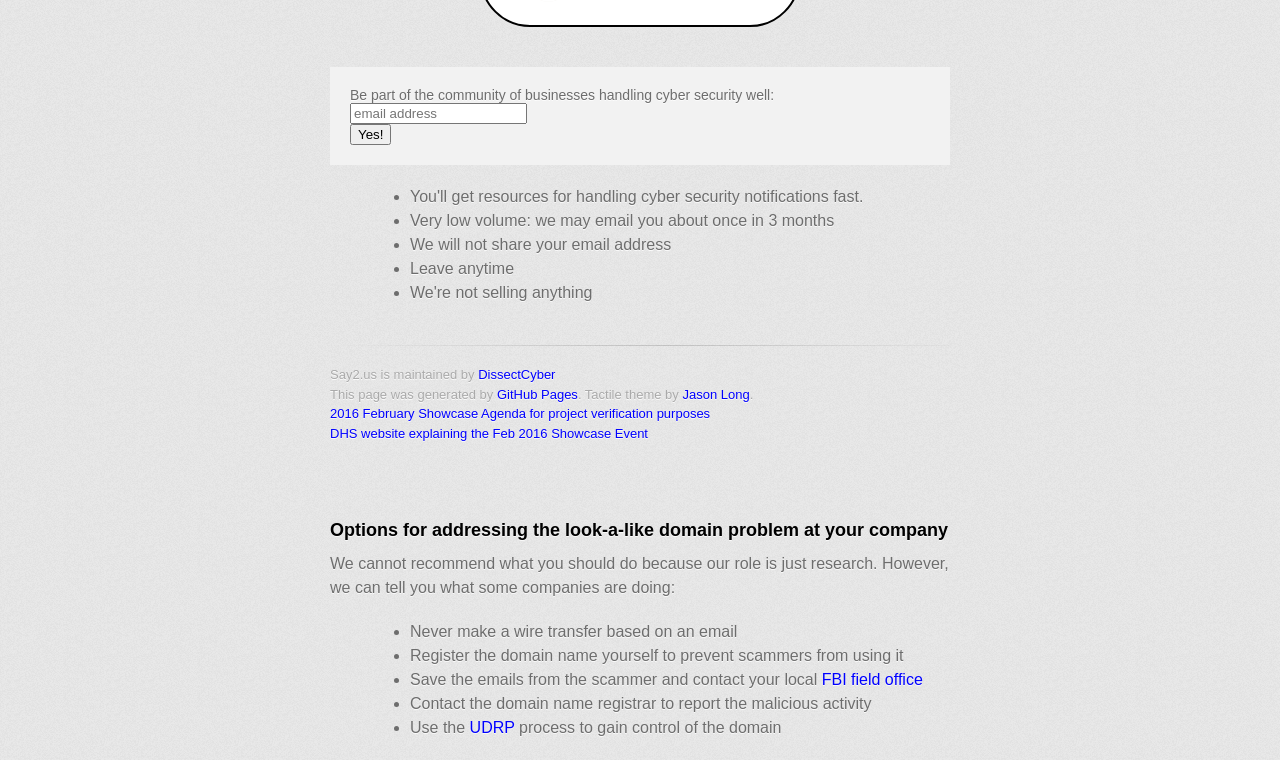
==== commit ce3f8378: "Update index.html" ====
--- a/index.html
+++ b/index.html
@@ -104,7 +104,7 @@
 
 
 </UL></p>
-<img src="/images/steal-password-nose-644x250" height="250" width="644">
+<img src="/images/steal-password-nose-644x250.jpg" height="250" width="644">
 <p>
 If you have been notified that a particular user at your company has an Indicator of Compromise for stolen login credentials - have any computer, phone or tablet they use cleaned of malware and after that, change their passwords, using a different password at each different website. 
 For our research, please <a href="https://www.research.net/r/say2us" target="letus">let us know</a> if you found an issue or not, resolved it, or needed more help.
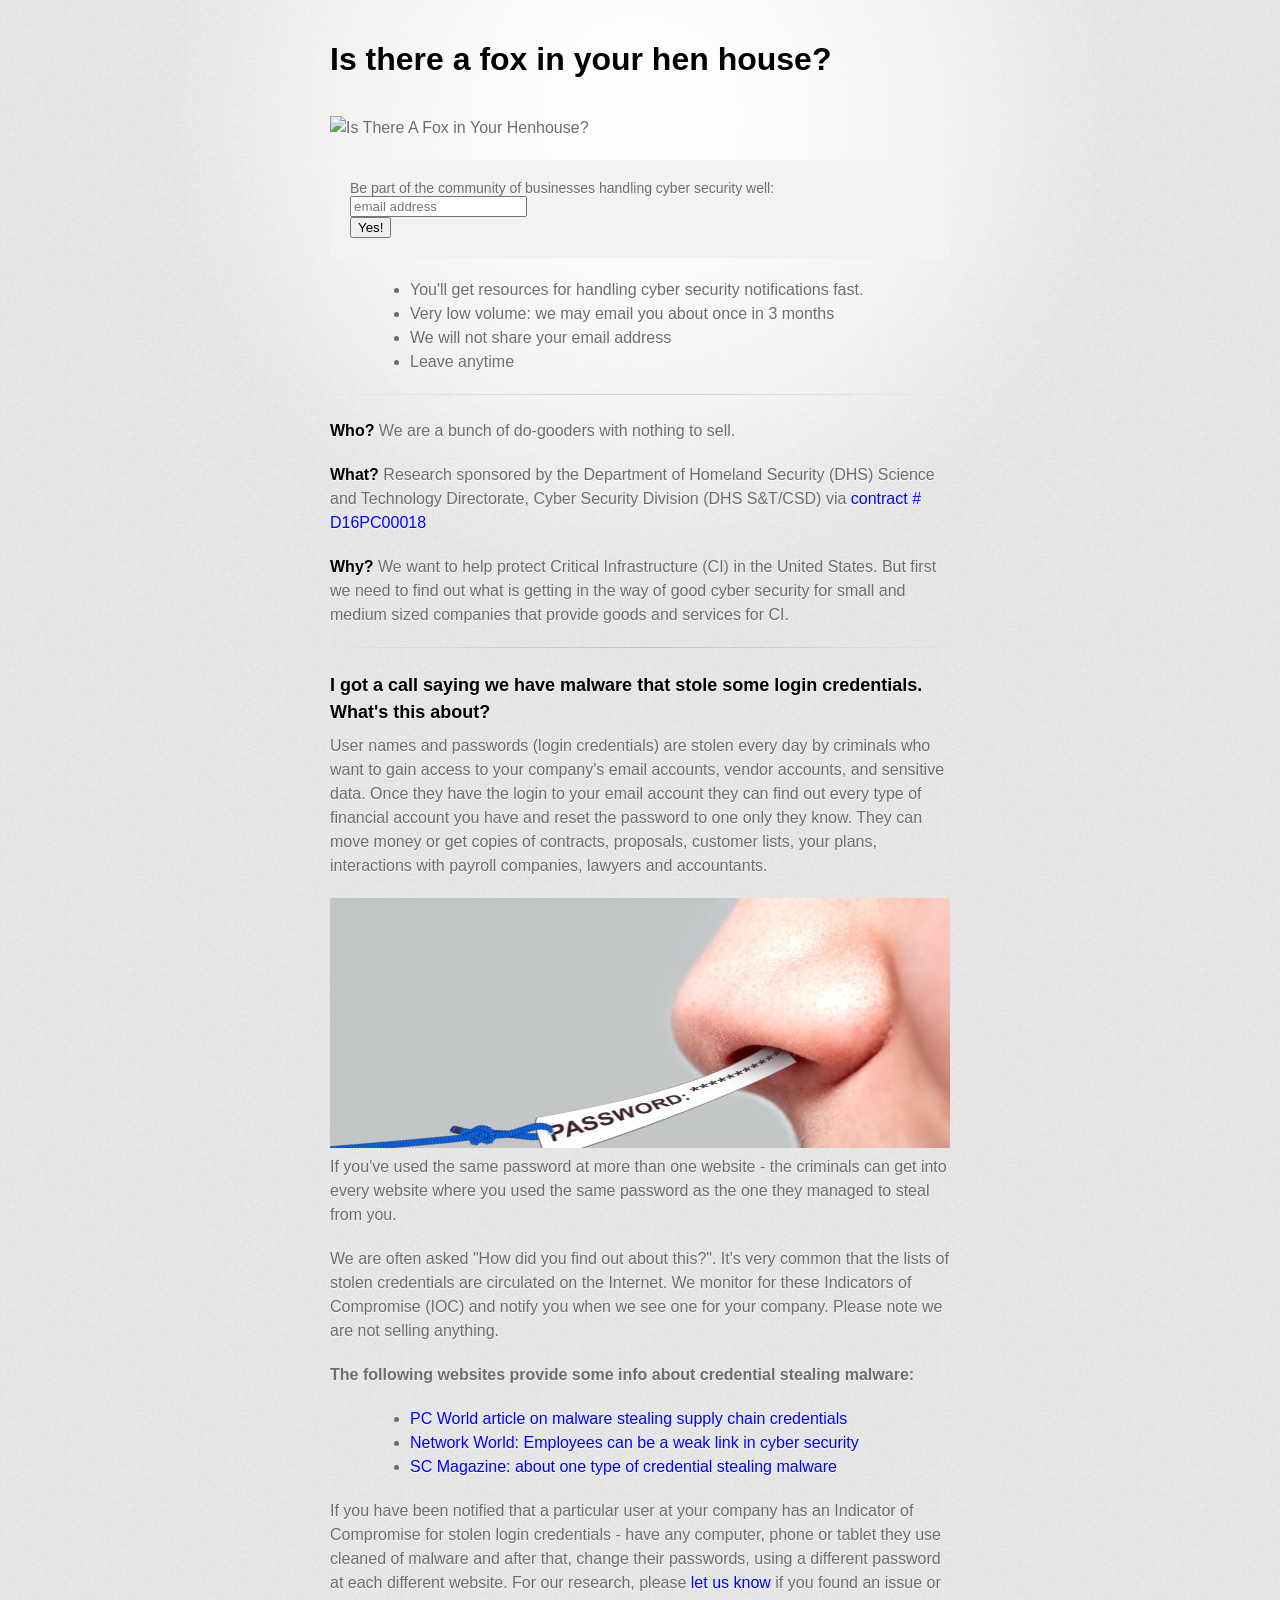
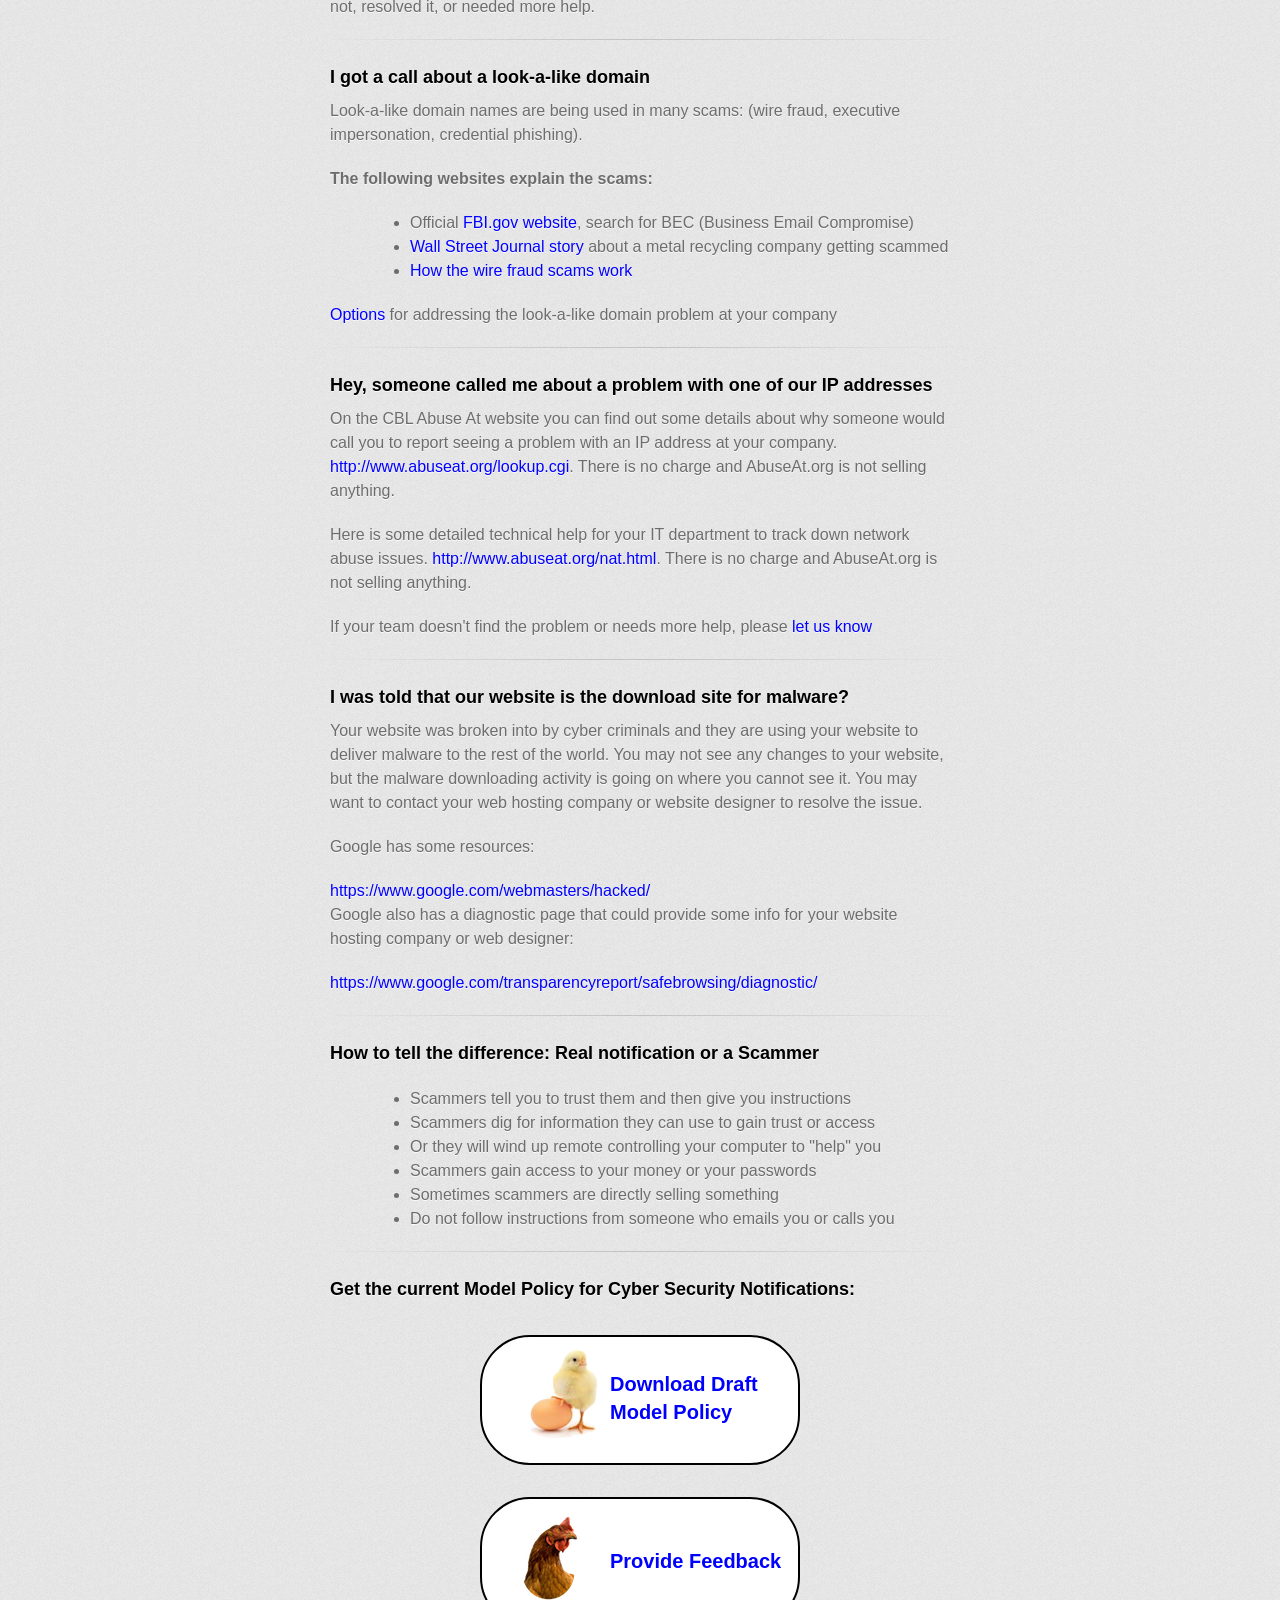
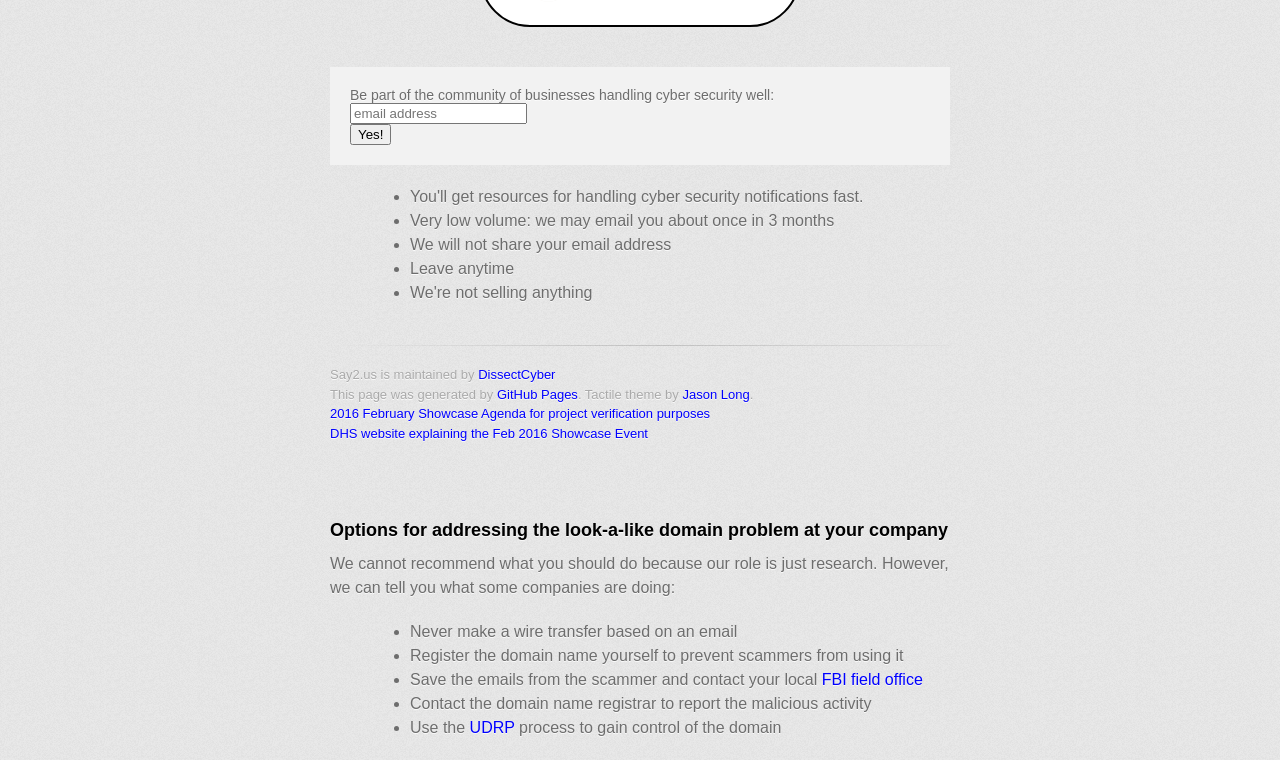
==== commit 3f8218cd: "Update index.html" ====
--- a/index.html
+++ b/index.html
@@ -93,6 +93,9 @@
 <p>User names and passwords (login credentials) are stolen every day by criminals who want to gain access to your company's email accounts, vendor accounts, and sensitive data. 
 Once they have the login to your email account they can find out every type of financial account you have and reset the password to one only they know. They can move money or 
 get copies of contracts, proposals, customer lists, your plans, interactions with payroll companies, lawyers and accountants.</p>
+
+<img src="/images/steal-password-nose-644x250.jpg" height="250" width="644">
+
 <p>If you've used the same password at more than one website - the criminals can get into every website where you used the same password as the one they managed to steal from you.</p>
 <p>We are often asked "How did you find out about this?". It's very common that the lists of stolen credentials are circulated on the Internet. We monitor for these Indicators of Compromise (IOC) and notify you when we see one for your company. Please note we are not selling anything.</p>
 <p>
@@ -100,11 +103,11 @@
 <UL> 
 	<LI><a href="http://www.pcworld.com/article/2987626/dyreza-malware-steals-it-supply-chain-credentials.html" target="pony1">PC World article on malware stealing supply chain credentials</a></LI>
 	<LI><a href="http://www.networkworld.com/article/3095486/security/cybersecurity-is-only-as-strong-as-your-weakest-linkyour-employees.html" target="pony3">Network World: Employees can be a weak link in cyber security</a>
-	<LI><a href="http://www.scmagazine.com/pony-loader-20-now-steals-cryptocurrency-wallets-still-spreads-other-malware/article/358270/" target="pony2">2014 SC Magazine article</a>
+	<LI><a href="http://www.scmagazine.com/pony-loader-20-now-steals-cryptocurrency-wallets-still-spreads-other-malware/article/358270/" target="pony2">SC Magazine: about one type of credential stealing malware</a>
 
 
 </UL></p>
-<img src="/images/steal-password-nose-644x250.jpg" height="250" width="644">
+
 <p>
 If you have been notified that a particular user at your company has an Indicator of Compromise for stolen login credentials - have any computer, phone or tablet they use cleaned of malware and after that, change their passwords, using a different password at each different website. 
 For our research, please <a href="https://www.research.net/r/say2us" target="letus">let us know</a> if you found an issue or not, resolved it, or needed more help.
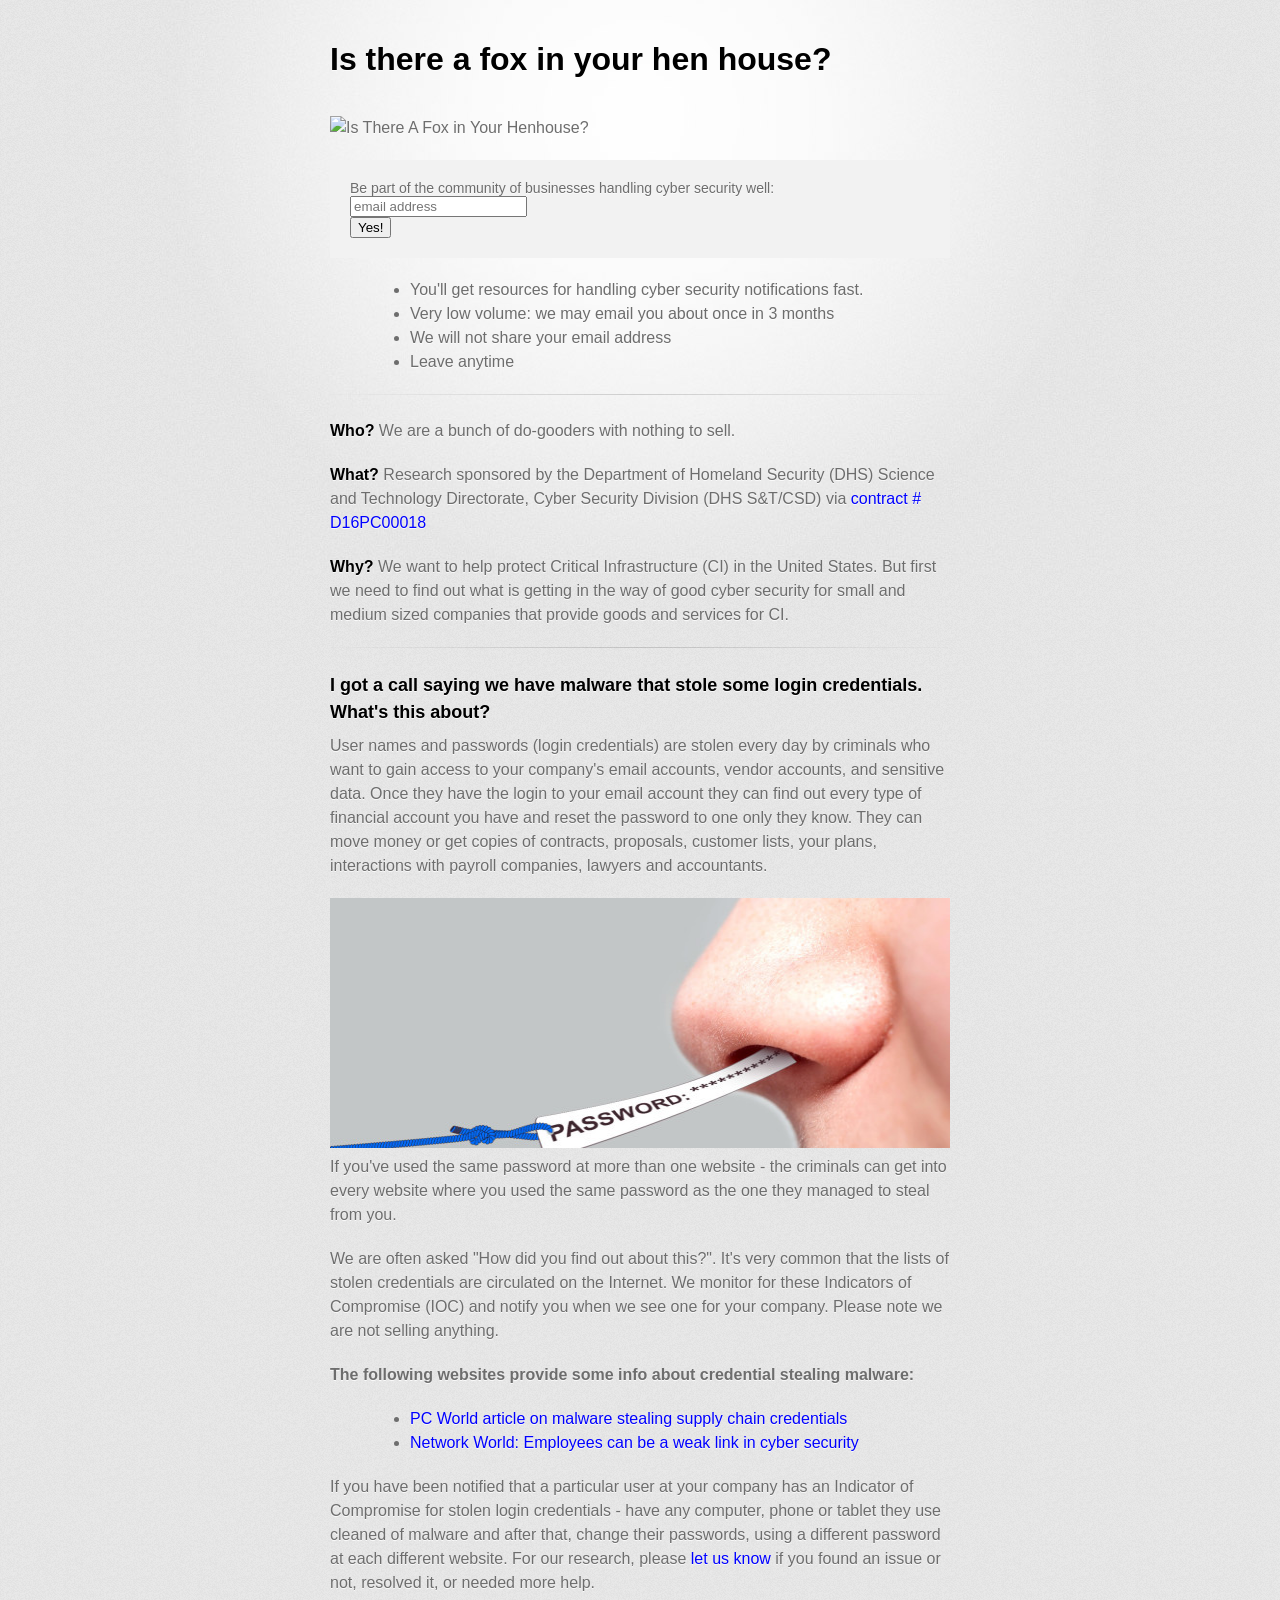
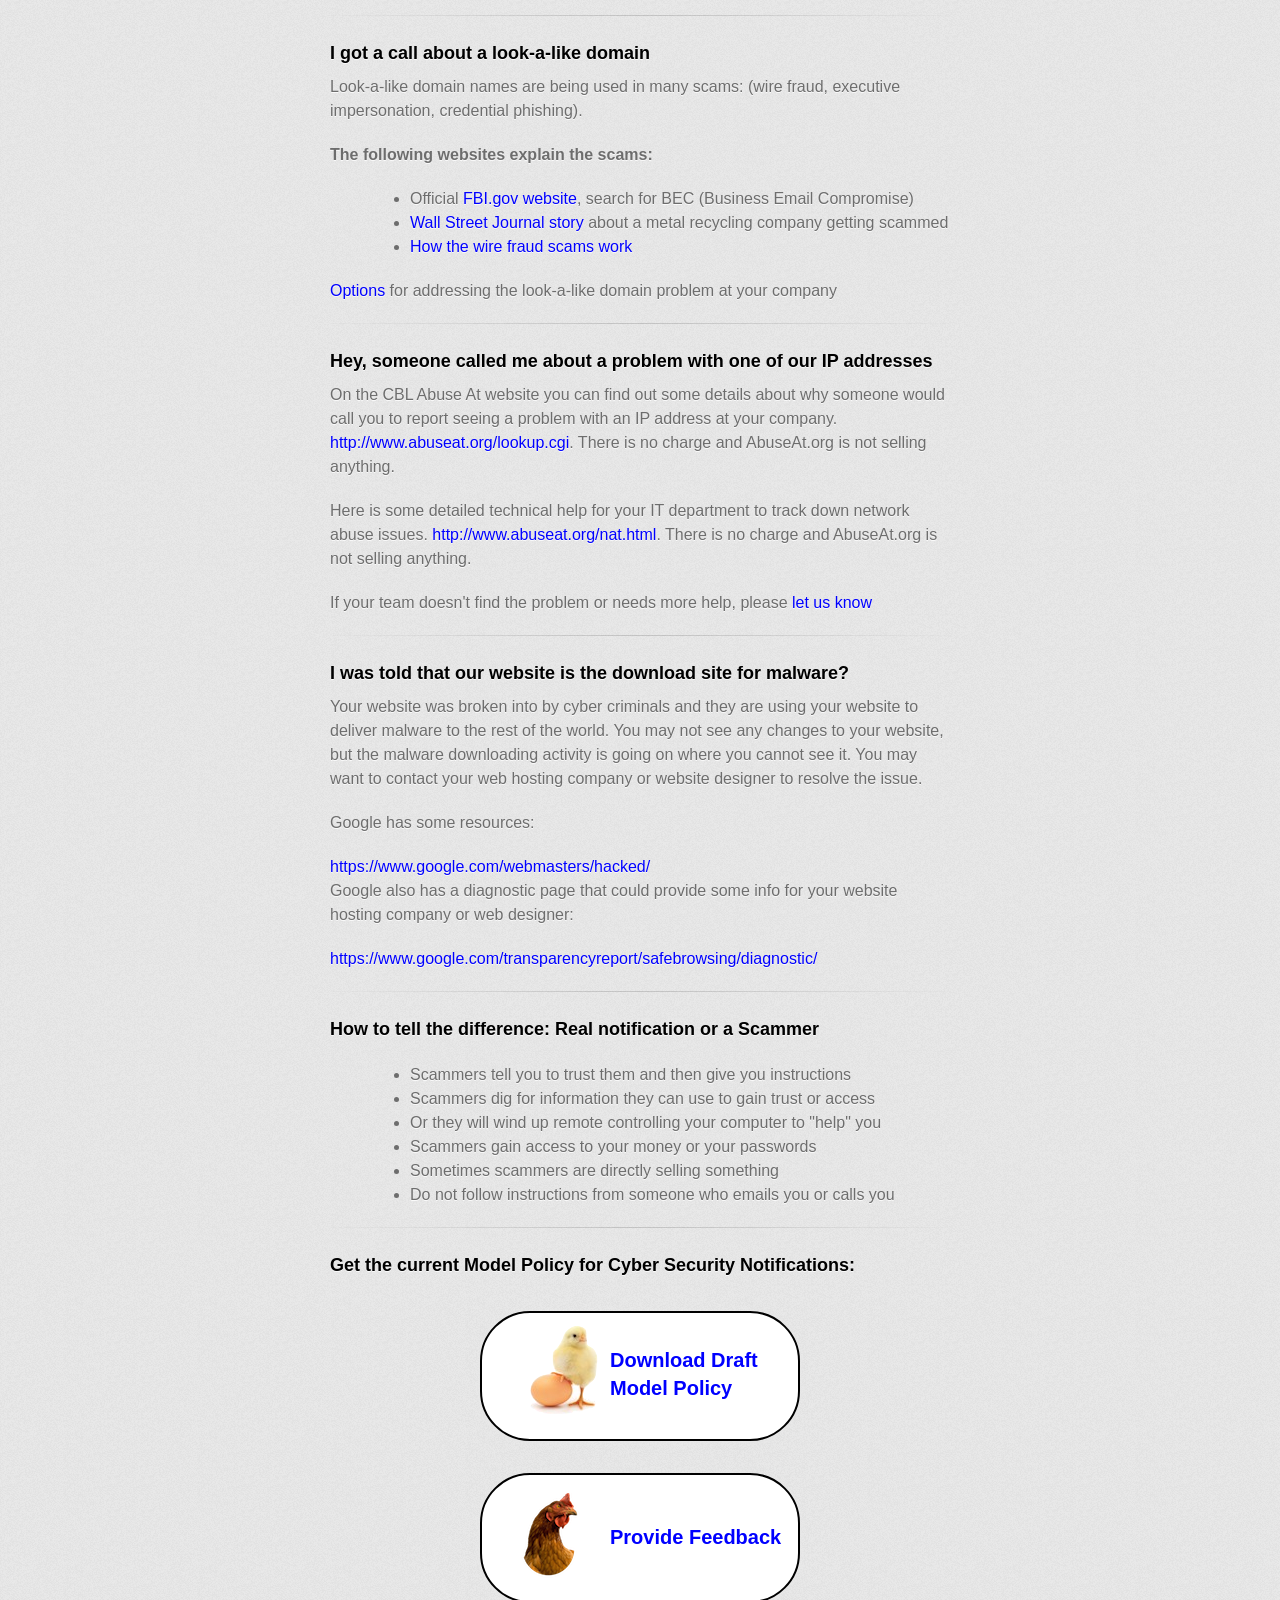
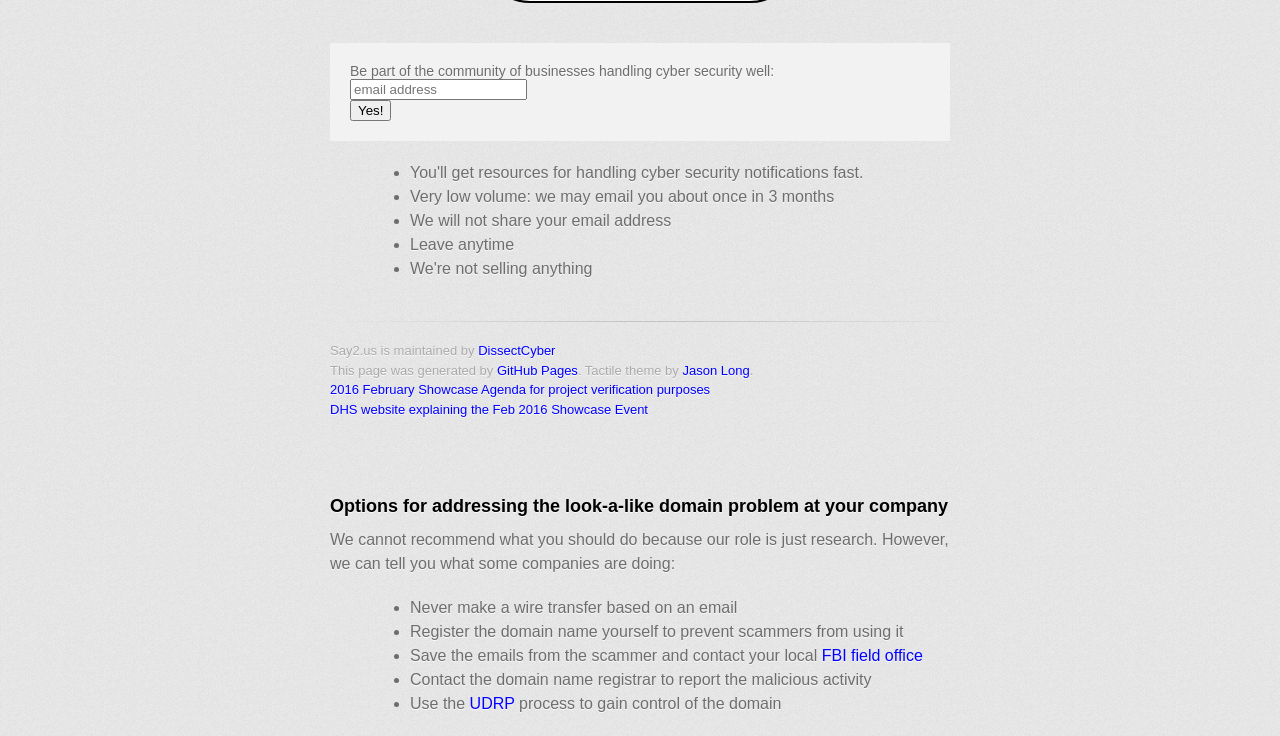
==== commit 8b94476b: "Update index.html" ====
--- a/index.html
+++ b/index.html
@@ -103,9 +103,6 @@
 <UL> 
 	<LI><a href="http://www.pcworld.com/article/2987626/dyreza-malware-steals-it-supply-chain-credentials.html" target="pony1">PC World article on malware stealing supply chain credentials</a></LI>
 	<LI><a href="http://www.networkworld.com/article/3095486/security/cybersecurity-is-only-as-strong-as-your-weakest-linkyour-employees.html" target="pony3">Network World: Employees can be a weak link in cyber security</a>
-	<LI><a href="http://www.scmagazine.com/pony-loader-20-now-steals-cryptocurrency-wallets-still-spreads-other-malware/article/358270/" target="pony2">SC Magazine: about one type of credential stealing malware</a>
-
-
 </UL></p>
 
 <p>
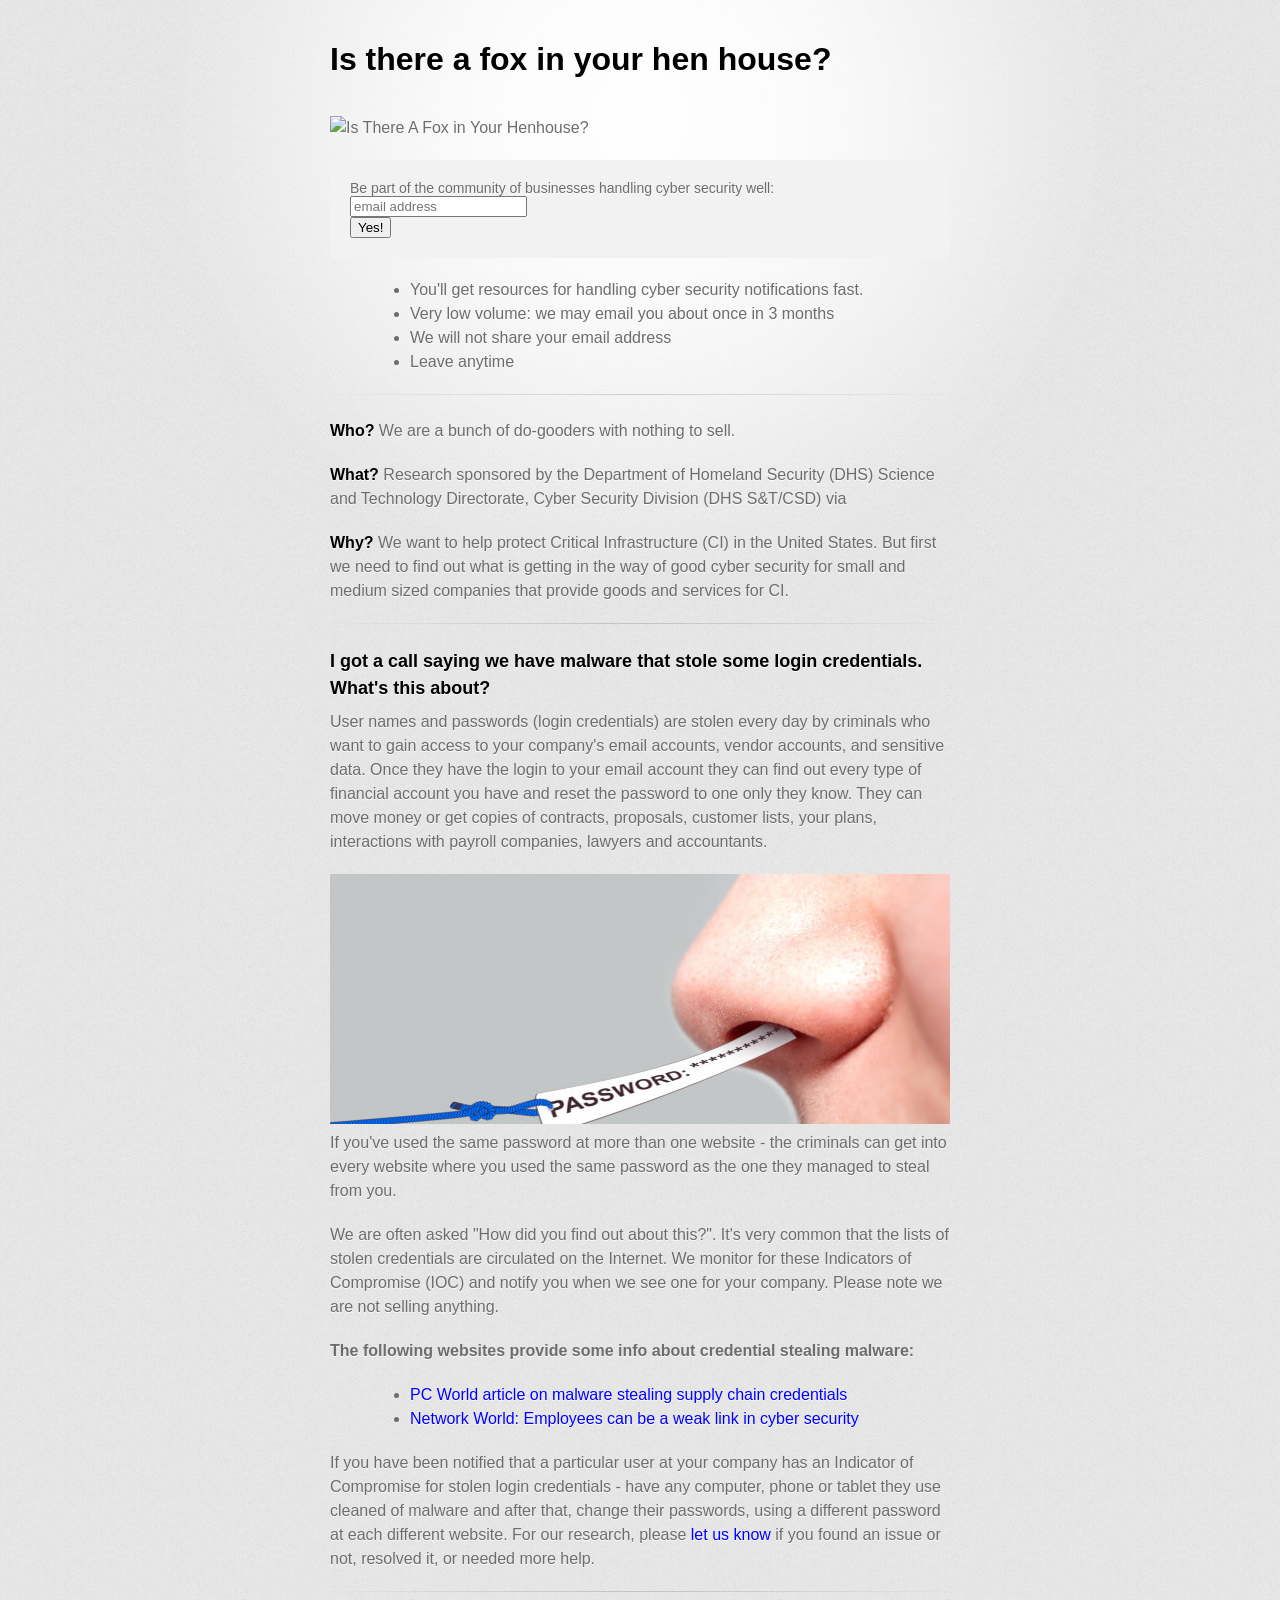
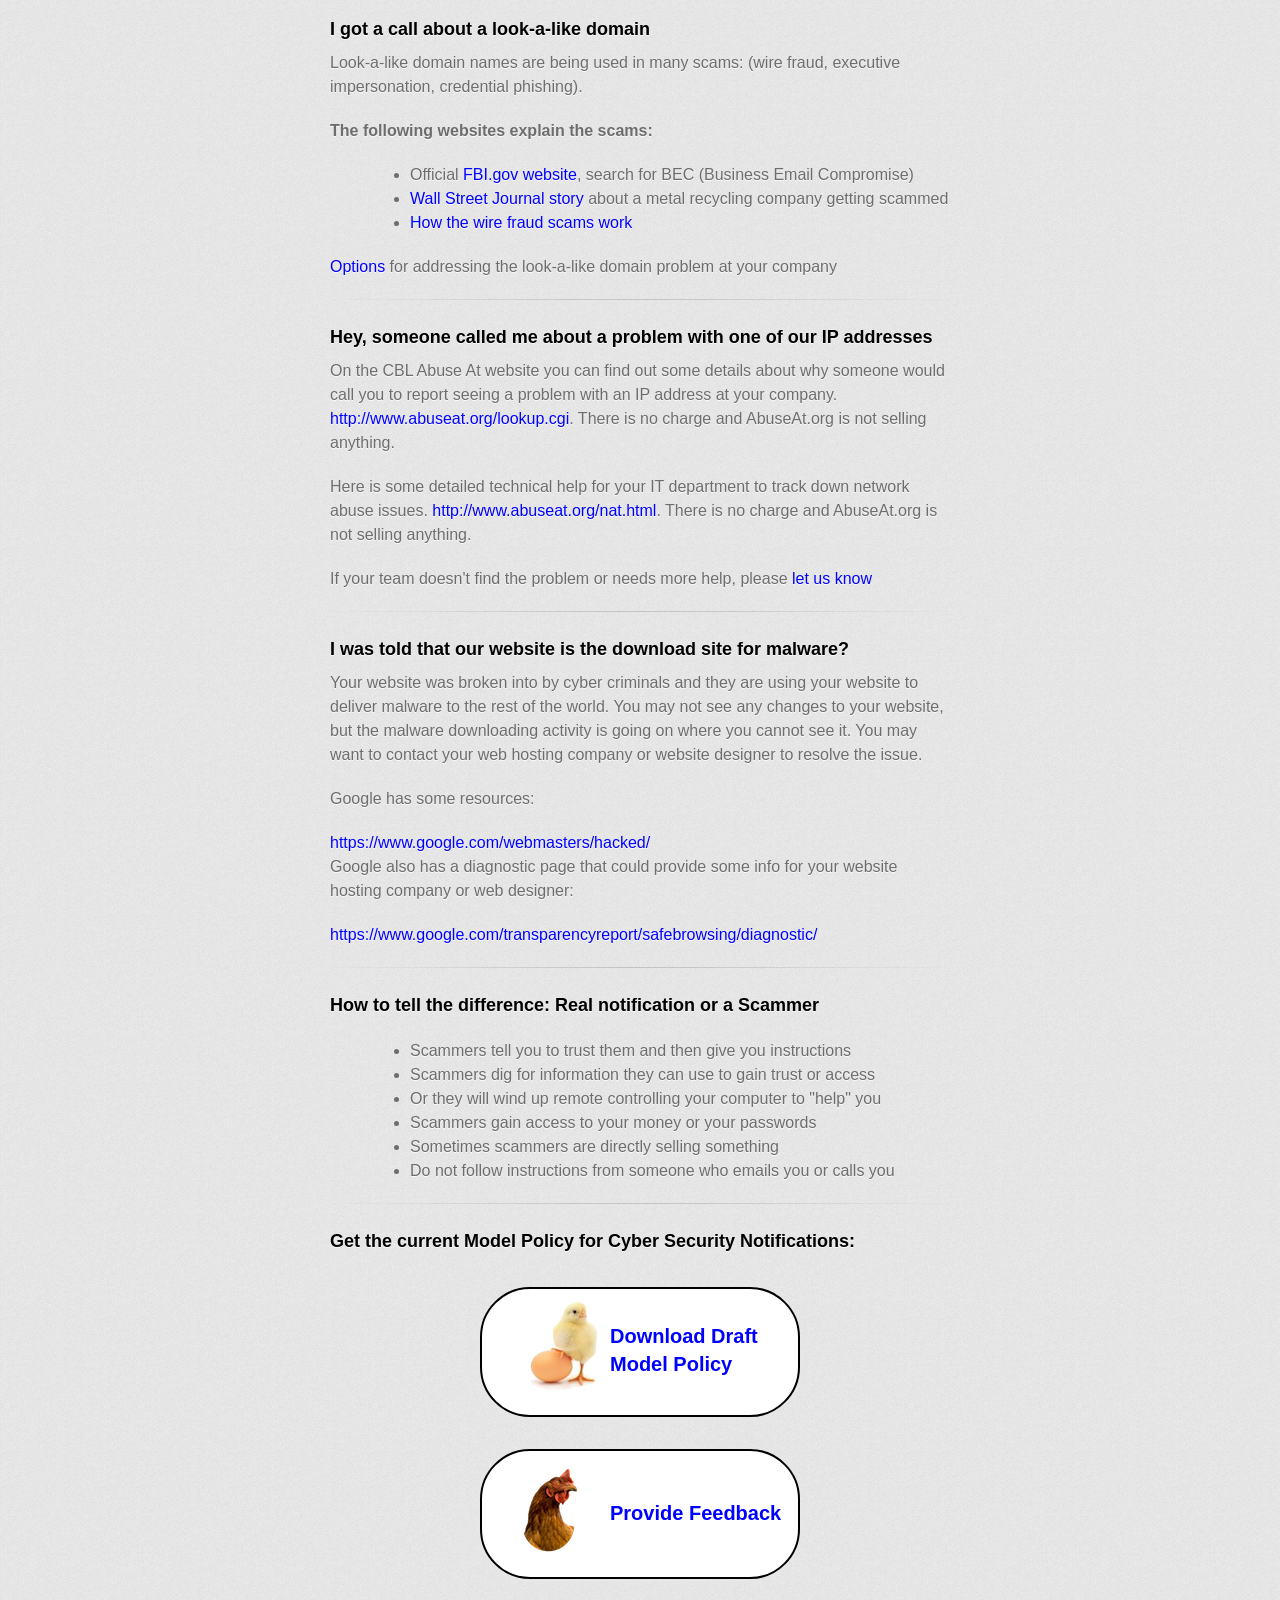
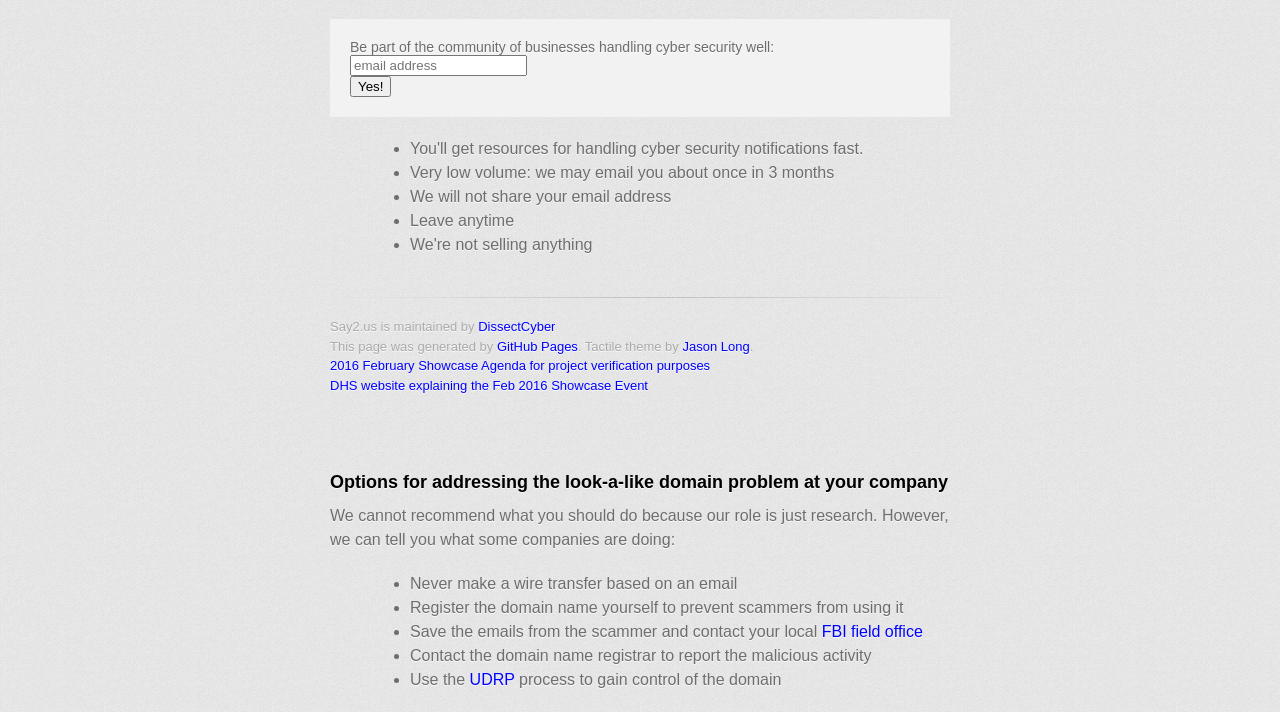
==== commit c3d79590: "Remove contract number" ====
--- a/index.html
+++ b/index.html
@@ -80,7 +80,7 @@
 <p><strong><span style="color:black;">Who?</span></strong> We are a bunch of do-gooders with nothing to sell.</p>
 
 <p><strong><span style="color:black;">What?</span></strong> Research sponsored by the Department of Homeland Security (DHS) Science and Technology Directorate, Cyber Security Division (DHS S&T/CSD) via 
-<a href="https://custom.cvent.com/D71B7D8189BD45EA9E6B4842B3ECD6AE/files/829f54787db94d1388842f9c57af096b.pdf" target="2016Febslides"><span style="color:blue">contract # D16PC00018</span></a>
+<a href="https://custom.cvent.com/D71B7D8189BD45EA9E6B4842B3ECD6AE/files/829f54787db94d1388842f9c57af096b.pdf" target="2016Febslides"></a>
 </p>
 
 <strong><span style="color:black;">Why?</span></strong>   We want to help protect Critical Infrastructure (CI) in the United States. But first we need to find out what is getting in the way of good cyber security for small and medium sized companies that provide goods and services for CI.
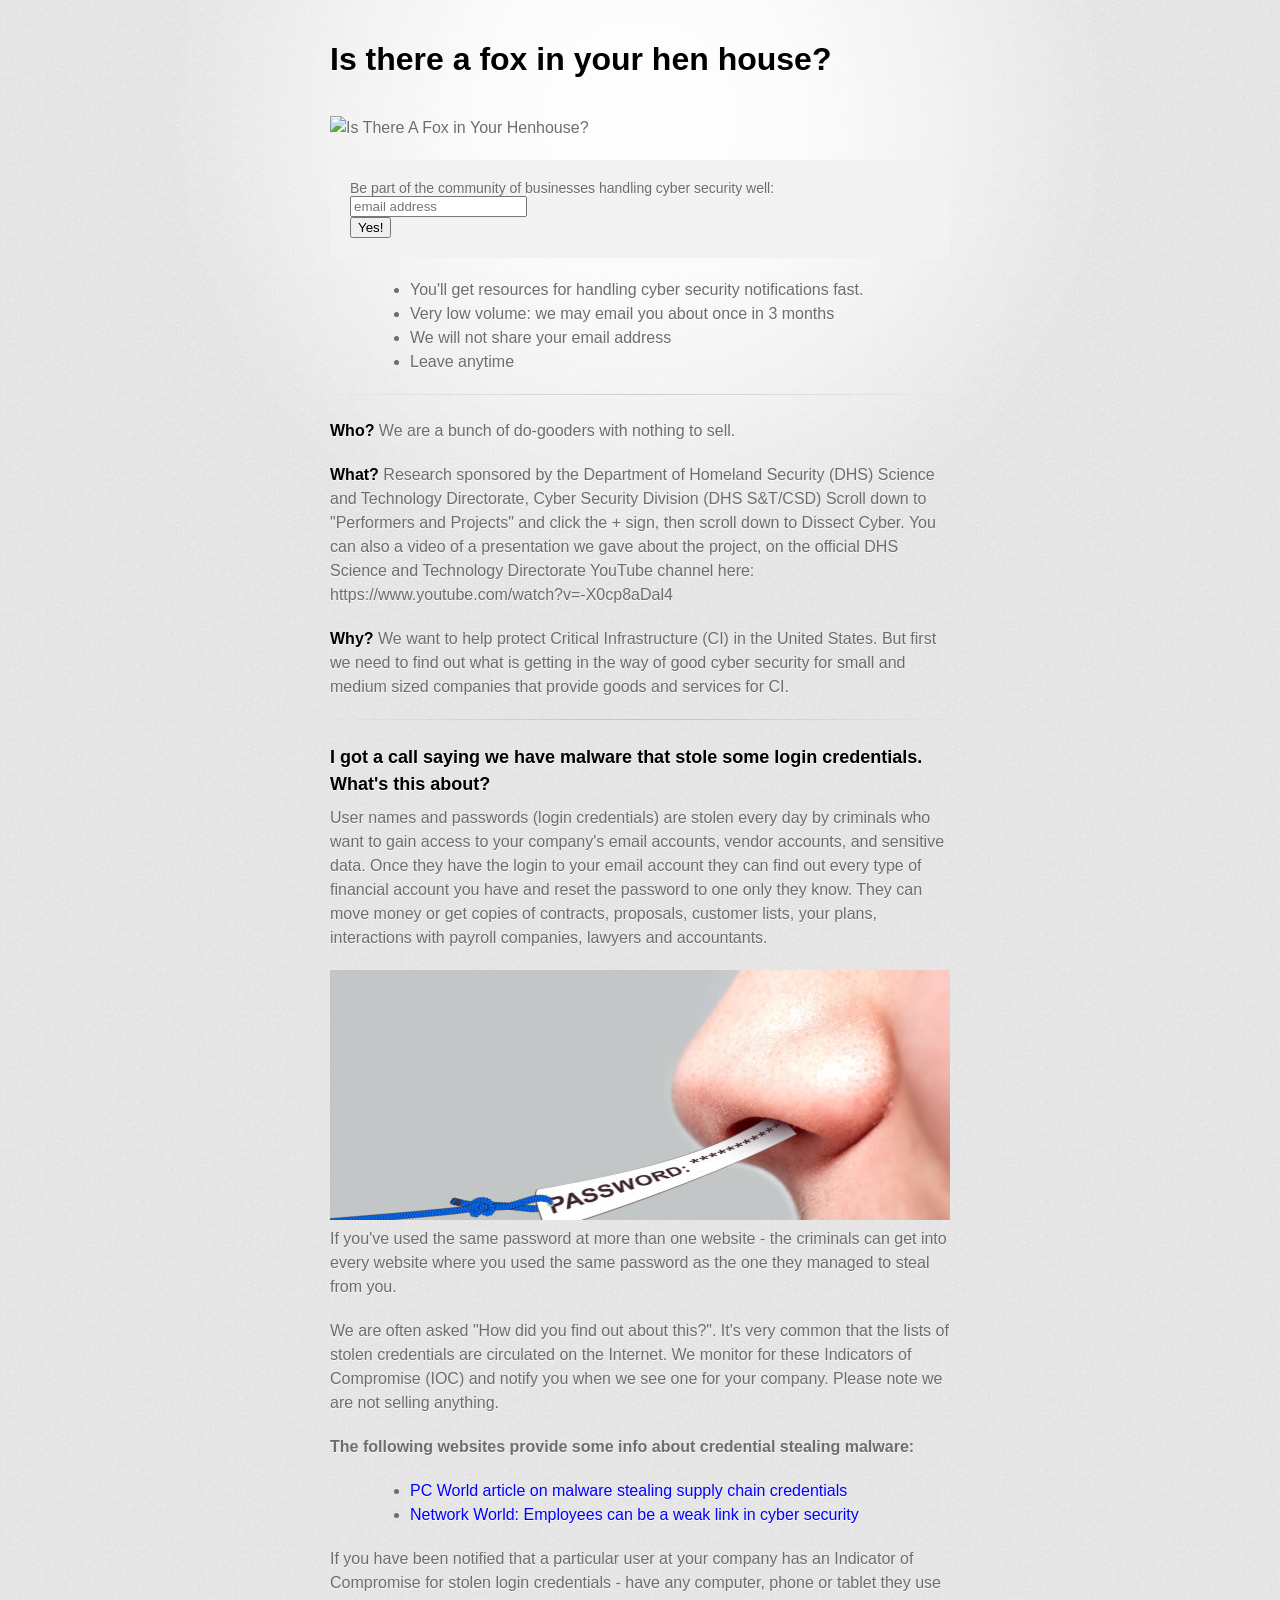
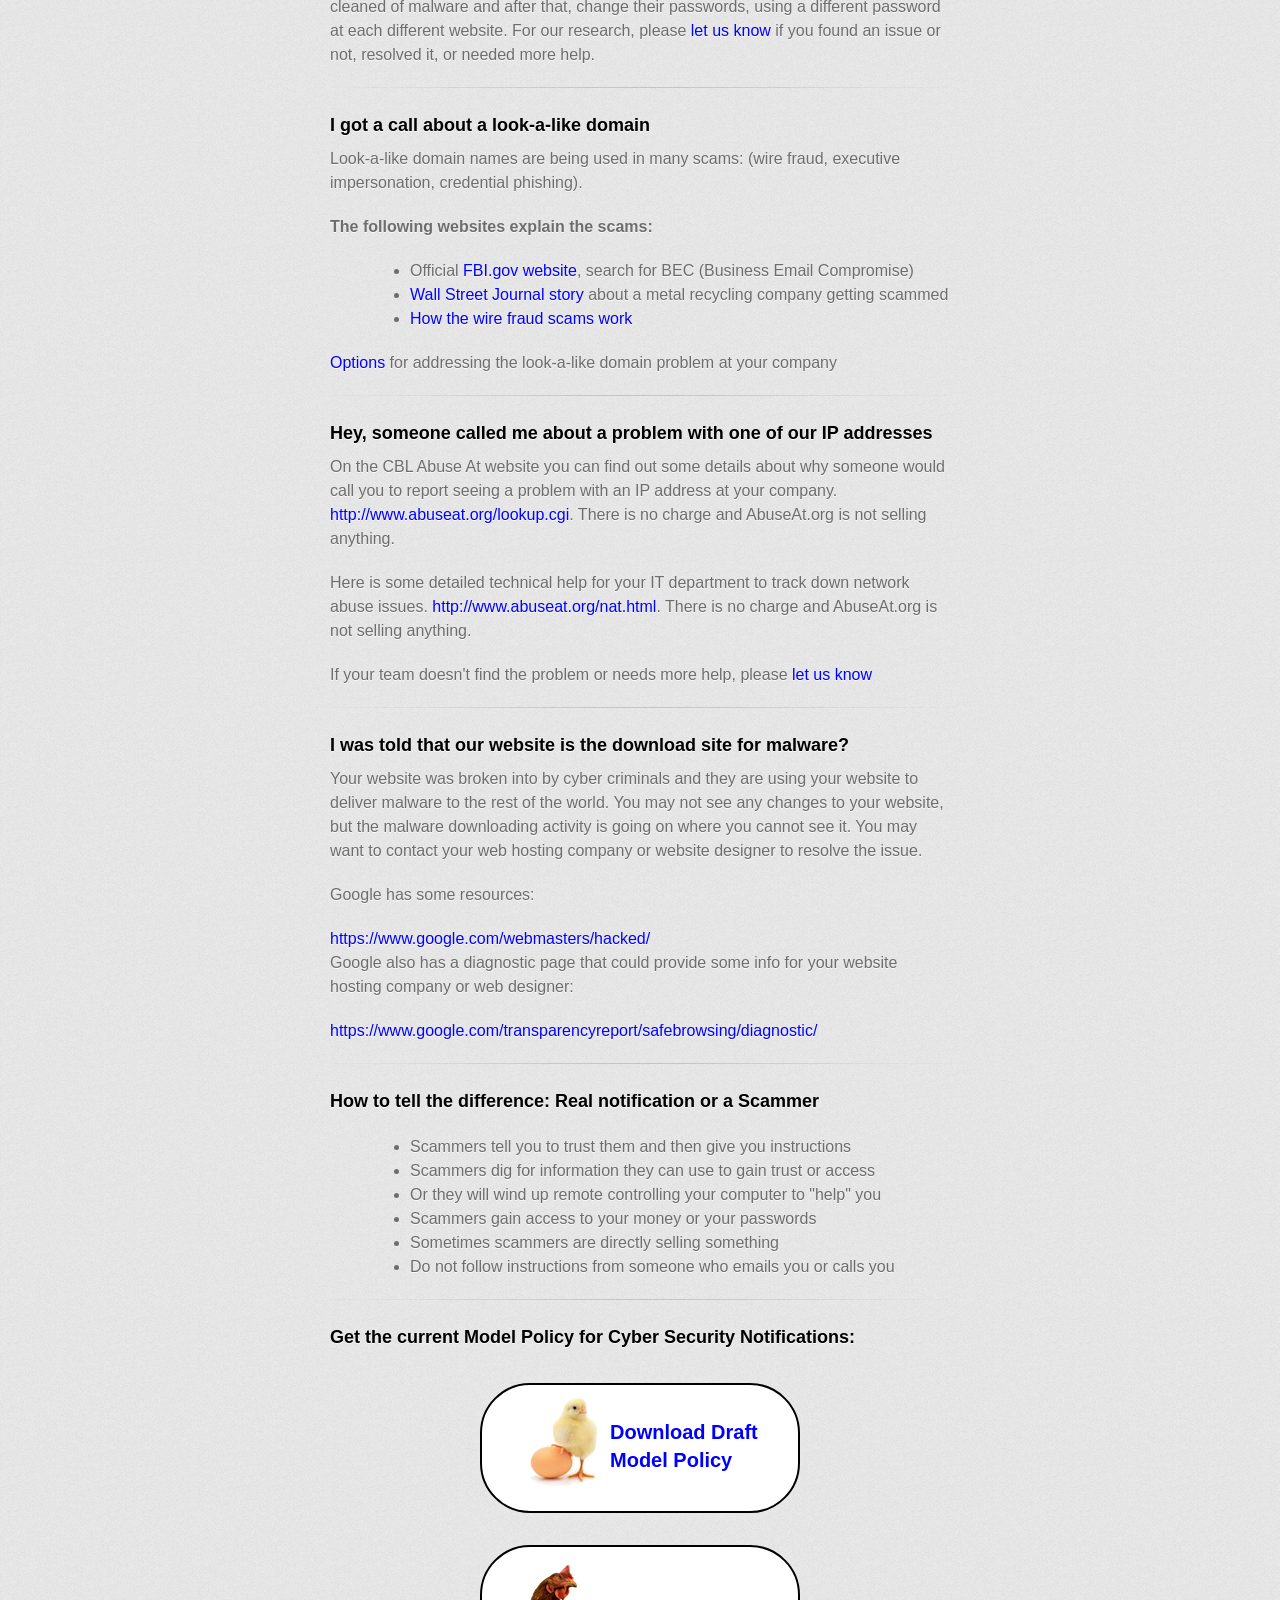
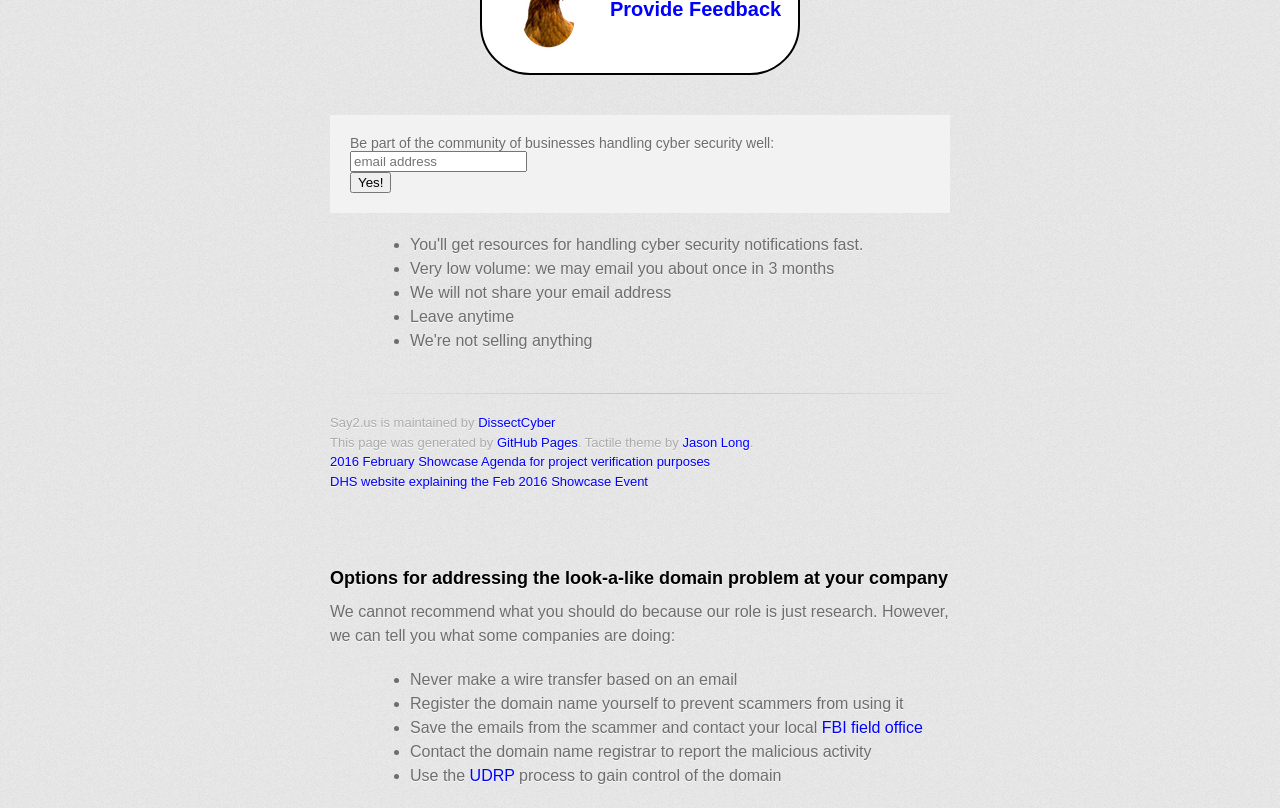
==== commit 6f3c6f52: "Add IMAM link" ====
--- a/index.html
+++ b/index.html
@@ -79,8 +79,9 @@
 
 <p><strong><span style="color:black;">Who?</span></strong> We are a bunch of do-gooders with nothing to sell.</p>
 
-<p><strong><span style="color:black;">What?</span></strong> Research sponsored by the Department of Homeland Security (DHS) Science and Technology Directorate, Cyber Security Division (DHS S&T/CSD) via 
-<a href="https://custom.cvent.com/D71B7D8189BD45EA9E6B4842B3ECD6AE/files/829f54787db94d1388842f9c57af096b.pdf" target="2016Febslides"></a>
+<p><strong><span style="color:black;">What?</span></strong> Research sponsored by the Department of Homeland Security (DHS) Science and Technology Directorate, Cyber Security Division (DHS S&T/CSD) 
+<a href="https://www.dhs.gov/science-and-technology/csd-imam" target="2016Febslides"></a> Scroll down to "Performers and Projects" and click the + sign, then scroll down to Dissect Cyber. You can also a video of 
+	a presentation we gave about the project, on the official DHS Science and Technology Directorate YouTube channel here: https://www.youtube.com/watch?v=-X0cp8aDal4
 </p>
 
 <strong><span style="color:black;">Why?</span></strong>   We want to help protect Critical Infrastructure (CI) in the United States. But first we need to find out what is getting in the way of good cyber security for small and medium sized companies that provide goods and services for CI.
@@ -182,7 +183,7 @@
 
         <section id="downloads" class="clearfix">
           
-          <a href="cyber-security-notification-policy_draft_20160701.pdf" id="chickegg" class="button"><span style="  padding-top:10%;">Download Draft<BR>Model Policy</span></a>
+          <a href="cyber-security-notification-policy_draft_20161227.pdf" id="chickegg" class="button"><span style="  padding-top:10%;">Download Draft<BR>Model Policy</span></a>
           <a href="https://www.research.net/r/say2us" target="policyfeedback" id="hen" class="button"><span style="  padding-top:15%;">Provide Feedback</span></a>
         </section>
         
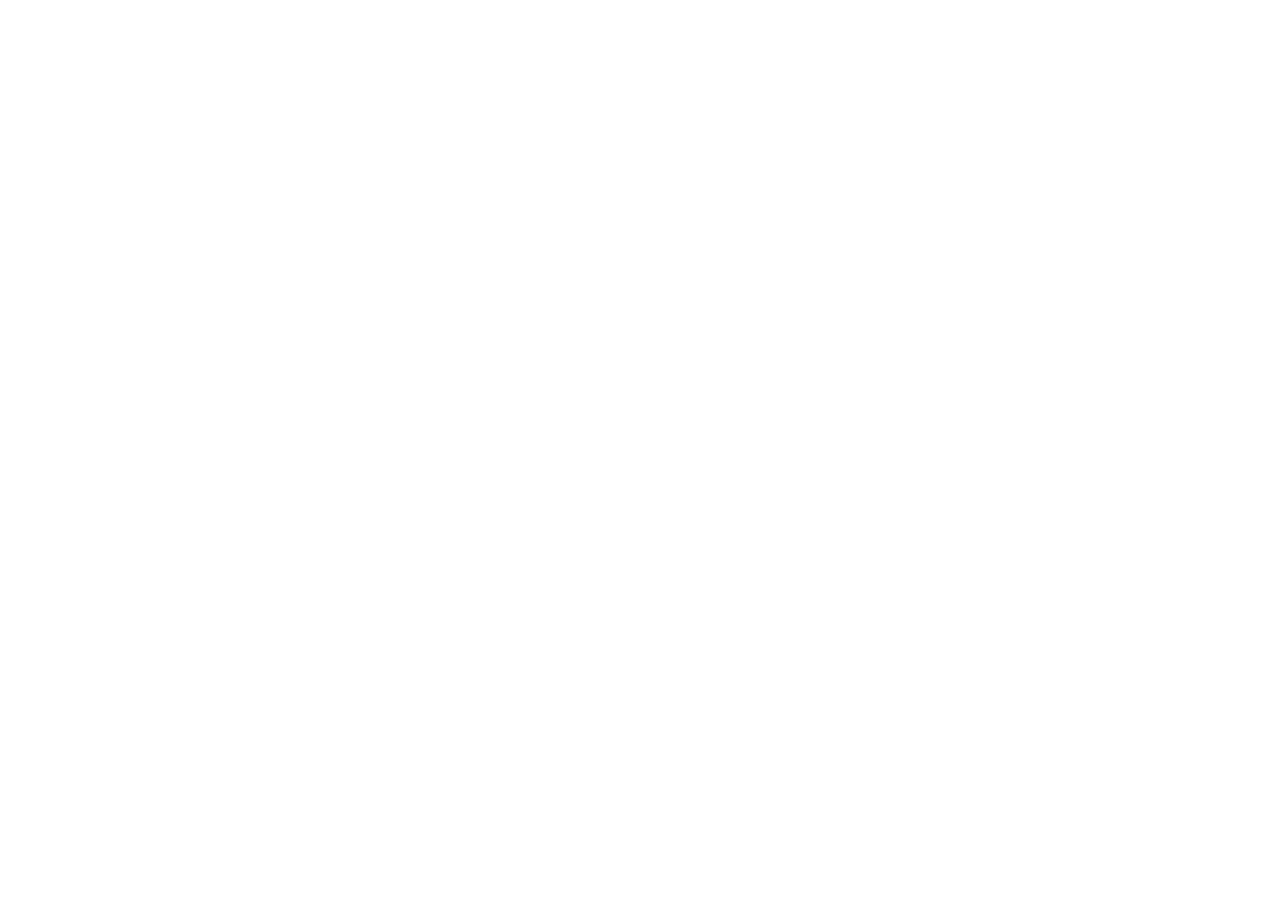
==== commit cc984753: "Create index.html" ====
--- a/index.html
+++ b/index.html
@@ -1,252 +1,10 @@
-<!DOCTYPE html>
 <html>
-  <head>
-    <meta charset='utf-8'>
-    <meta http-equiv="X-UA-Compatible" content="chrome=1">
-    <link href='https://fonts.googleapis.com/css?family=Chivo:900' rel='stylesheet' type='text/css'>
-    <link rel="stylesheet" type="text/css" href="stylesheets/stylesheet.css" media="screen">
-    <link rel="stylesheet" type="text/css" href="stylesheets/github-dark.css" media="screen">
-    <link rel="stylesheet" type="text/css" href="stylesheets/print.css" media="print">
-    <!--[if lt IE 9]>
-    <script src="//html5shiv.googlecode.com/svn/trunk/html5.js"></script>
-    <![endif]-->
-    <title>Say2.us by DissectCyber</title>
-
-<link href="//cdn-images.mailchimp.com/embedcode/horizontal-slim-10_7.css" rel="stylesheet" type="text/css">
-<style type="text/css">
-	#mc_embed_signup{background:#fff; clear:left; font:14px Helvetica,Arial,sans-serif; width:100%;}
-	/* Add your own MailChimp form style overrides in your site stylesheet or in this style block.
-	   We recommend moving this block and the preceding CSS link to the HEAD of your HTML file. */
-	   li {
-	   	    padding-left: 0px !important;
-	   }
-	   	   a {color: blue !important;}
-	   	   h3 {color:black !important;}
-	   	   .anchor {color:black !important;}
-	   ul {  list-style-position: inside !important;
-  list-style: square  !important;
-  padding-left: 80px !important;
-	   	}
-	   	
-	   	#chickegg span {background-size: 100px 100px;
-  background: transparent url(../images/chickegg.png) 25px 5% no-repeat;
-}
-	   	#hen span {background-size: 87px 100px;
-  background: transparent url(../images/feedback-chicken.png) 15px 15px no-repeat;
-}
-</style>
-
-  </head>
-
-  <body>
-    <div id="container">
-      <div class="inner">
-
-
-
-
-        <header>
-          <h3 style="font-size: 200%;color:black;">Is there a fox in your hen house?</h3>
-        </header>
-
-        <section id="main_content">
-          <p><img src="https://dissectcyber.com/images/fox-hen-small.png" alt="Is There A Fox in Your Henhouse?"></p>
-
-
-<!-- Begin MailChimp Signup Form -->
-
-<div id="mc_embed_signup">
-<form action="//say2.us13.list-manage.com/subscribe/post?u=62ee2715000e9f545f05979ab&amp;id=937527b798" method="post" id="mc-embedded-subscribe-form" name="mc-embedded-subscribe-form" class="validate" target="_blank" novalidate>
-    <div id="mc_embed_signup_scroll">
-	<label for="mce-EMAIL">Be part of the community of businesses handling cyber security well:</label>
-	<input type="email" value="" name="EMAIL" class="email" id="mce-EMAIL" placeholder="email address" required>
-    <!-- real people should not fill this in and expect good things - do not remove this or risk form bot signups-->
-    <div style="position: absolute; left: -5000px;" aria-hidden="true"><input type="text" name="b_62ee2715000e9f545f05979ab_937527b798" tabindex="-1" value=""></div>
-    <div class="clear"><input type="submit" value="Yes!" name="subscribe" id="mc-embedded-subscribe" class="button"></div>
-    </div>
-</form>
-</div>
-<p>
-<UL>
-	<LI>You'll get resources for handling cyber security notifications fast.</LI>
-	<LI>Very low volume: we may email you about once in 3 months</LI>
-	<LI>We will not share your email address</LI>
-	<LI>Leave anytime</LI>
-</UL>
-</p>
-<!--End mc_embed_signup-->
-<hr>
-
-<p><strong><span style="color:black;">Who?</span></strong> We are a bunch of do-gooders with nothing to sell.</p>
-
-<p><strong><span style="color:black;">What?</span></strong> Research sponsored by the Department of Homeland Security (DHS) Science and Technology Directorate, Cyber Security Division (DHS S&T/CSD) 
-<a href="https://www.dhs.gov/science-and-technology/csd-imam" target="2016Febslides"></a> Scroll down to "Performers and Projects" and click the + sign, then scroll down to Dissect Cyber. You can also a video of 
-	a presentation we gave about the project, on the official DHS Science and Technology Directorate YouTube channel here: https://www.youtube.com/watch?v=-X0cp8aDal4
-</p>
-
-<strong><span style="color:black;">Why?</span></strong>   We want to help protect Critical Infrastructure (CI) in the United States. But first we need to find out what is getting in the way of good cyber security for small and medium sized companies that provide goods and services for CI.
-</p>
-<hr>
-<h3>
-<a id="designer-templates" class="anchor" href="#designer-templates" aria-hidden="true"><span aria-hidden="true" class="octicon octicon-link"></span></a>
-I got a call saying we have malware that stole some login credentials. What's this about?</h3>
-
-<p>User names and passwords (login credentials) are stolen every day by criminals who want to gain access to your company's email accounts, vendor accounts, and sensitive data. 
-Once they have the login to your email account they can find out every type of financial account you have and reset the password to one only they know. They can move money or 
-get copies of contracts, proposals, customer lists, your plans, interactions with payroll companies, lawyers and accountants.</p>
-
-<img src="/images/steal-password-nose-644x250.jpg" height="250" width="644">
-
-<p>If you've used the same password at more than one website - the criminals can get into every website where you used the same password as the one they managed to steal from you.</p>
-<p>We are often asked "How did you find out about this?". It's very common that the lists of stolen credentials are circulated on the Internet. We monitor for these Indicators of Compromise (IOC) and notify you when we see one for your company. Please note we are not selling anything.</p>
-<p>
-<strong>The following websites provide some info about credential stealing malware:</strong>
-<UL> 
-	<LI><a href="http://www.pcworld.com/article/2987626/dyreza-malware-steals-it-supply-chain-credentials.html" target="pony1">PC World article on malware stealing supply chain credentials</a></LI>
-	<LI><a href="http://www.networkworld.com/article/3095486/security/cybersecurity-is-only-as-strong-as-your-weakest-linkyour-employees.html" target="pony3">Network World: Employees can be a weak link in cyber security</a>
-</UL></p>
-
-<p>
-If you have been notified that a particular user at your company has an Indicator of Compromise for stolen login credentials - have any computer, phone or tablet they use cleaned of malware and after that, change their passwords, using a different password at each different website. 
-For our research, please <a href="https://www.research.net/r/say2us" target="letus">let us know</a> if you found an issue or not, resolved it, or needed more help.
-</p>
-<hr>
-<h3>
-<a id="designer-templates" class="anchor" href="#designer-templates" aria-hidden="true"><span aria-hidden="true" class="octicon octicon-link"></span></a>
-I got a call about a look-a-like domain</h3>
-
-<p>Look-a-like domain names are being used in many scams: (wire fraud, executive impersonation, credential phishing).</p>
-<p>
-<strong>The following websites explain the scams:</strong>
-<UL> 
-	<LI>Official <a href="https://www.fbi.gov/" target="fbigov">FBI.gov website</a>, search for BEC (Business Email Compromise) </LI>
-	<LI><a href="https://www.google.com/url?sa=t&rct=j&q=&esrc=s&source=web&cd=3&cad=rja&uact=8&ved=0ahUKEwi9sdT-ltjNAhVIaD4KHaF4B3QQFggnMAI&url=http%3A%2F%2Fwww.wsj.com%2Farticles%2Fhackers-trick-email-systems-into-wiring-them-large-sums-1438209816&usg=AFQjCNEg7VA7IC4knkIPKsCJVwKT9UQgMQ" target="wsj">Wall Street Journal story</a> about a metal recycling company getting scammed
-
-	<LI><a href="http://www.trendmicro.com/vinfo/us/security/news/cybercrime-and-digital-threats/business-email-compromise-bec-schemes" target="notanendorsementoftrendmicro">How the wire fraud scams work</a>
-</UL></p>
-<p>
-<a href="#homoglyph">Options</a> for addressing the look-a-like domain problem at your company
-</p>
-<hr>
-<h3>
-<a id="creating-pages-manually" class="anchor" href="#creating-pages-manually" aria-hidden="true"><span aria-hidden="true" class="octicon octicon-link"></span></a>
-Hey, someone called me about a problem with one of our IP addresses</h3>
-
-<p>On the CBL Abuse At website you can find out some details about why someone would call you to report 
-seeing a problem with an IP address at your company. 
-<a href="http://www.abuseat.org/lookup.cgi" target="cbl">
-http://www.abuseat.org/lookup.cgi</a>. 
-There is no charge and AbuseAt.org is not selling anything. 
-</p>
-<p>Here is some detailed technical help for your IT department to track down network abuse issues. <a href="http://www.abuseat.org/nat.html" target="cblnat">
-http://www.abuseat.org/nat.html</a>. There is no charge and AbuseAt.org is not selling anything. </p>
-
-<p>If your team doesn't find the problem or needs more help, please <a href="https://www.research.net/r/say2us" target="say2us">let us know</a></p>
-
-
-<hr>
-
-<h3>
-<a id="downloadsite" class="anchor" href="#downloadsite" aria-hidden="true"><span aria-hidden="true" class="octicon octicon-link"></span></a>
-I was told that our website is the download site for malware?</h3>
-
-<p>Your website was broken into by cyber criminals and they are using your website to deliver malware to the rest of the world. 
-You may not see any changes to your website, but the malware downloading activity is going on where you cannot see it. You may want to 
-contact your web hosting company or website designer to resolve the issue. </p>
-<p>Google has some resources:</p>
-	<a href="https://www.google.com/webmasters/hacked/" target="help4hacked">https://www.google.com/webmasters/hacked/</a>
-	
-	<p>Google also has a diagnostic page that could provide some info for your website hosting company or web designer:</p>
-	<a href="https://www.google.com/transparencyreport/safebrowsing/diagnostic/" target="goodx">https://www.google.com/transparencyreport/safebrowsing/diagnostic/</a>
-</p>
-
-<hr>
-<h3>
-<a id="authors-and-contributors" class="anchor" href="#authors-and-contributors" aria-hidden="true"><span aria-hidden="true" class="octicon octicon-link"></span></a>
-How to tell the difference: Real notification or a Scammer</h3>
-
-<p>
-<UL> 
-	<LI>Scammers tell you to trust them and then give you instructions</LI>
-	<LI>Scammers dig for information they can use to gain trust or access</LI>
-	<LI>Or they will wind up remote controlling your computer to "help" you</LI>
-	<LI>Scammers gain access to your money or your passwords</LI>
-	<LI>Sometimes scammers are directly selling something</LI>
-	<LI>Do not follow instructions from someone who emails you or calls you</LI>
-</UL>	
-	</p>
-<hr>
-<h3>
-<a id="support-or-contact" class="anchor" href="#support-or-contact" aria-hidden="true"><span aria-hidden="true" class="octicon octicon-link"></span></a>
-Get the current Model Policy for Cyber Security Notifications:</h3>
-        </section>
-
-        <section id="downloads" class="clearfix">
-          
-          <a href="cyber-security-notification-policy_draft_20161227.pdf" id="chickegg" class="button"><span style="  padding-top:10%;">Download Draft<BR>Model Policy</span></a>
-          <a href="https://www.research.net/r/say2us" target="policyfeedback" id="hen" class="button"><span style="  padding-top:15%;">Provide Feedback</span></a>
-        </section>
-        
-<div id="mc_embed_signup">
-<form action="//say2.us13.list-manage.com/subscribe/post?u=62ee2715000e9f545f05979ab&amp;id=937527b798" method="post" id="mc-embedded-subscribe-form" name="mc-embedded-subscribe-form" class="validate" target="_blank" novalidate>
-    <div id="mc_embed_signup_scroll">
-	<label for="mce-EMAIL">Be part of the community of businesses handling cyber security well:</label>
-	<input type="email" value="" name="EMAIL" class="email" id="mce-EMAIL" placeholder="email address" required>
-    <!-- real people should not fill this in and expect good things - do not remove this or risk form bot signups-->
-    <div style="position: absolute; left: -5000px;" aria-hidden="true"><input type="text" name="b_62ee2715000e9f545f05979ab_937527b798" tabindex="-1" value=""></div>
-    <div class="clear"><input type="submit" value="Yes!" name="subscribe" id="mc-embedded-subscribe" class="button"></div>
-    </div>
-</form>
-</div>
-<p>
-<UL>
-	<LI>You'll get resources for handling cyber security notifications fast.</LI>
-	<LI>Very low volume: we may email you about once in 3 months</LI>
-	<LI>We will not share your email address</LI>
-	<LI>Leave anytime</LI>
-	<LI>We're not selling anything</LI>
-</UL>
-</p>
-<!--End mc_embed_signup-->
-
-<!--End mc_embed_signup-->
-
-        <footer>
-          Say2.us is maintained by <a href="https://www.research.net/r/say2us" target="dissectcyber">DissectCyber</a><br>
-          This page was generated by <a href="https://pages.github.com">GitHub Pages</a>. Tactile theme by <a href="https://twitter.com/jasonlong">Jason Long</a>.
-	  <BR><a href="http://www.cvent.com/events/cyber-security-division-2016-r-d-showcase-and-technical-workshop-february-17-19-2016-the-mayflower-r/custom-35-74921946b25f4e6e81b9add8aa7f24fb.aspx" target="2016Febagenda">2016 February Showcase Agenda for project verification purposes</a>
-  	  <BR><a href="https://www.dhs.gov/science-and-technology/news/2016/02/10/dhs-st-hosts-cyber-security-research-and-development-showcase" target="dhssandt">DHS website explaining the Feb 2016 Showcase Event</a>
-        </footer>
-        <P>&nbsp;</P>
-<h3>
-<a id="homoglyph" class="anchor" href="#support-or-contact" aria-hidden="true"><span aria-hidden="true" class="octicon octicon-link"></span>
-Options for addressing the look-a-like domain problem at your company</a>
-</h3>
-<p>We cannot recommend what you should do because our role is just research. However, we can tell you what some companies are doing:</p>
-<p>
-<UL>
-	<LI>Never make a wire transfer based on an email</LI>
-	<LI>Register the domain name yourself to prevent scammers from using it</LI>
-	<LI>Save the emails from the scammer and contact your local <a href="https://www.fbi.gov/contact-us/field/listing_by_state" target="fbioffices">FBI field office</a></LI>
-	<LI>Contact the domain name registrar to report the malicious activity</LI>
-	<LI>Use the <a href="https://www.icann.org/resources/pages/dndr-2012-02-25-en" target="udrp">UDRP</a> process to gain control of the domain</LI>
-</UL>
-</p>        
-      </div>
-    </div>
-    <script type="text/javascript">
-  var _gauges = _gauges || [];
-  (function() {
-    var t   = document.createElement('script');
-    t.type  = 'text/javascript';
-    t.async = true;
-    t.id    = 'gauges-tracker';
-    t.setAttribute('data-site-id', '577c1fbf4b2ffa5334000515');
-    t.setAttribute('data-track-path', 'https://track.gaug.es/track.gif');
-    t.src = 'https://d36ee2fcip1434.cloudfront.net/track.js';
-    var s = document.getElementsByTagName('script')[0];
-    s.parentNode.insertBefore(t, s);
-  })();
-</script>
-  </body>
-</html>
+  <head>     
+    <title>Veteran Powered Cyber Notify</title>      
+    <!-- meta http-equiv="refresh" content="0;URL='http://cybernotify.org/'" / -->    
+        <meta http-equiv="refresh" content="0;URL='http://cybernotify.org/'" />    
+  </head>    
+  <body> 
+    <p><a href="http://cybernotify.org/">Loading ...</a>.</p> 
+  </body>  
+</html>    
